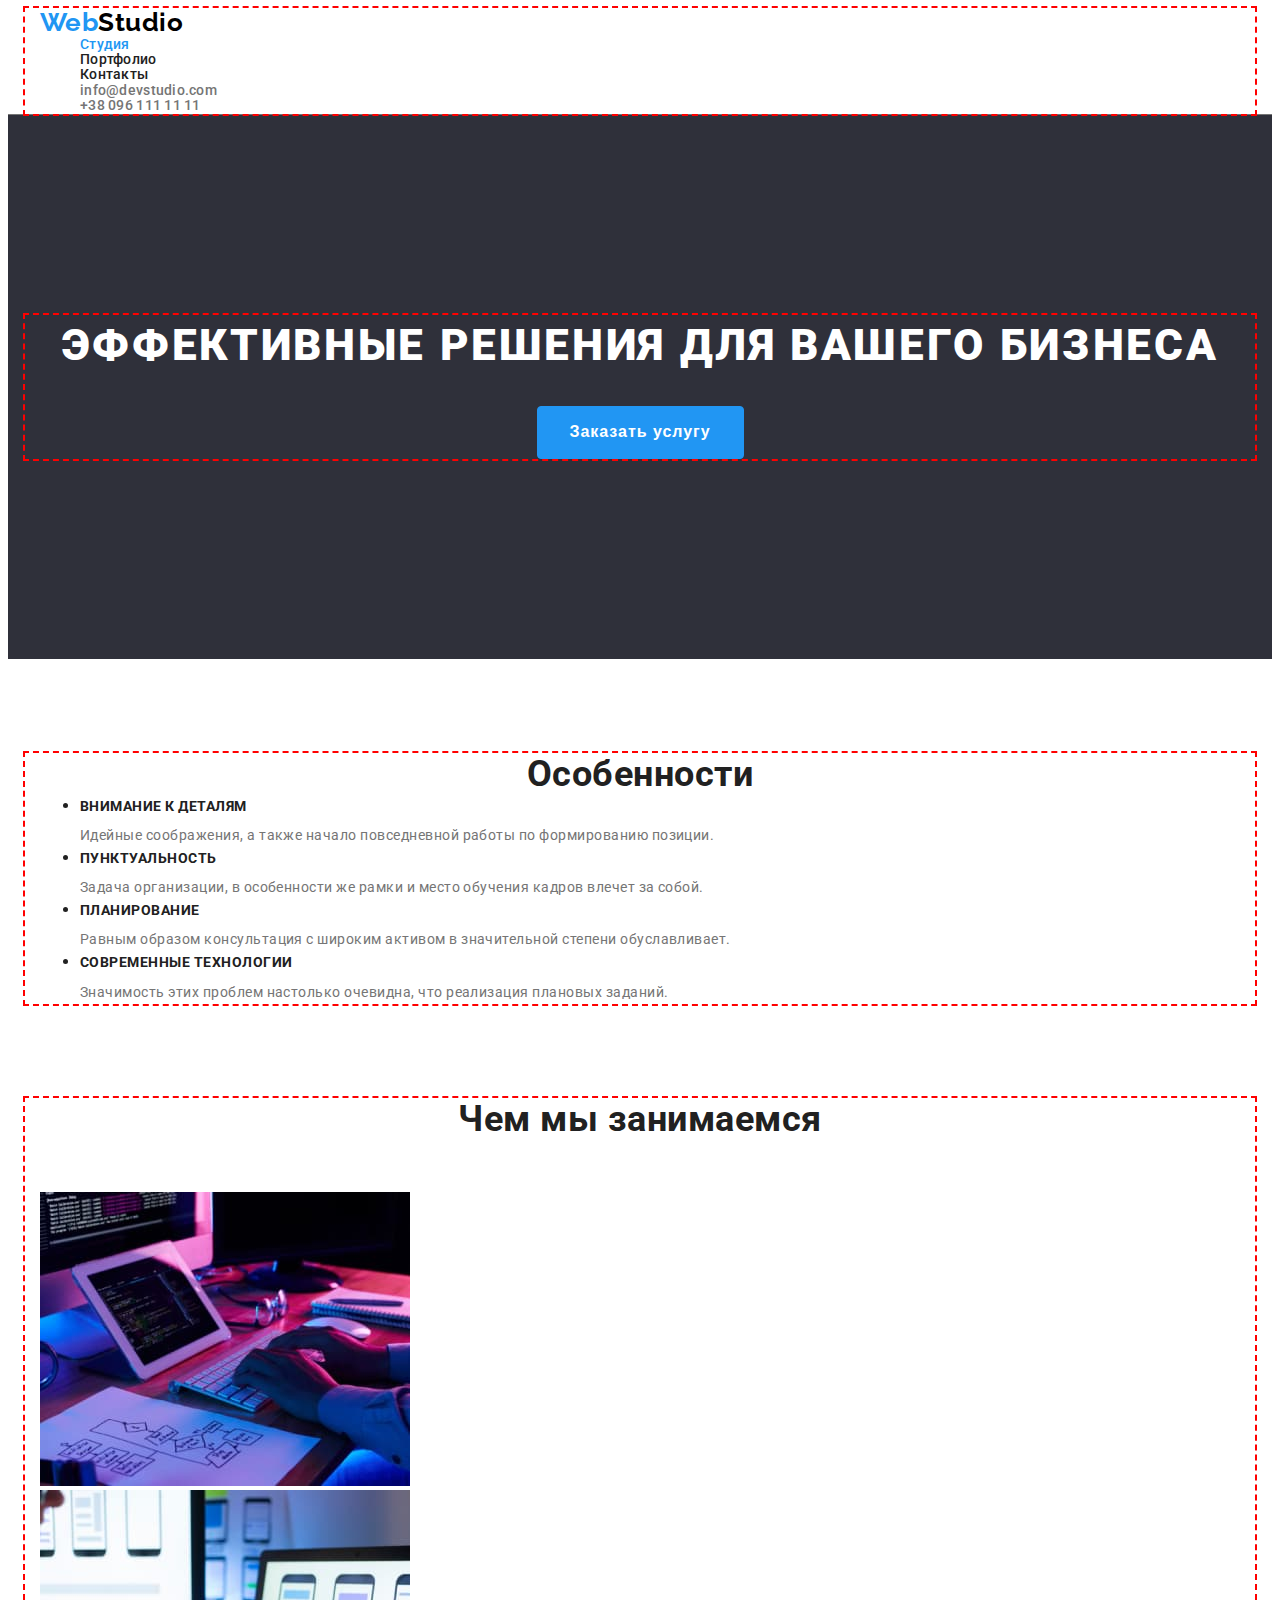
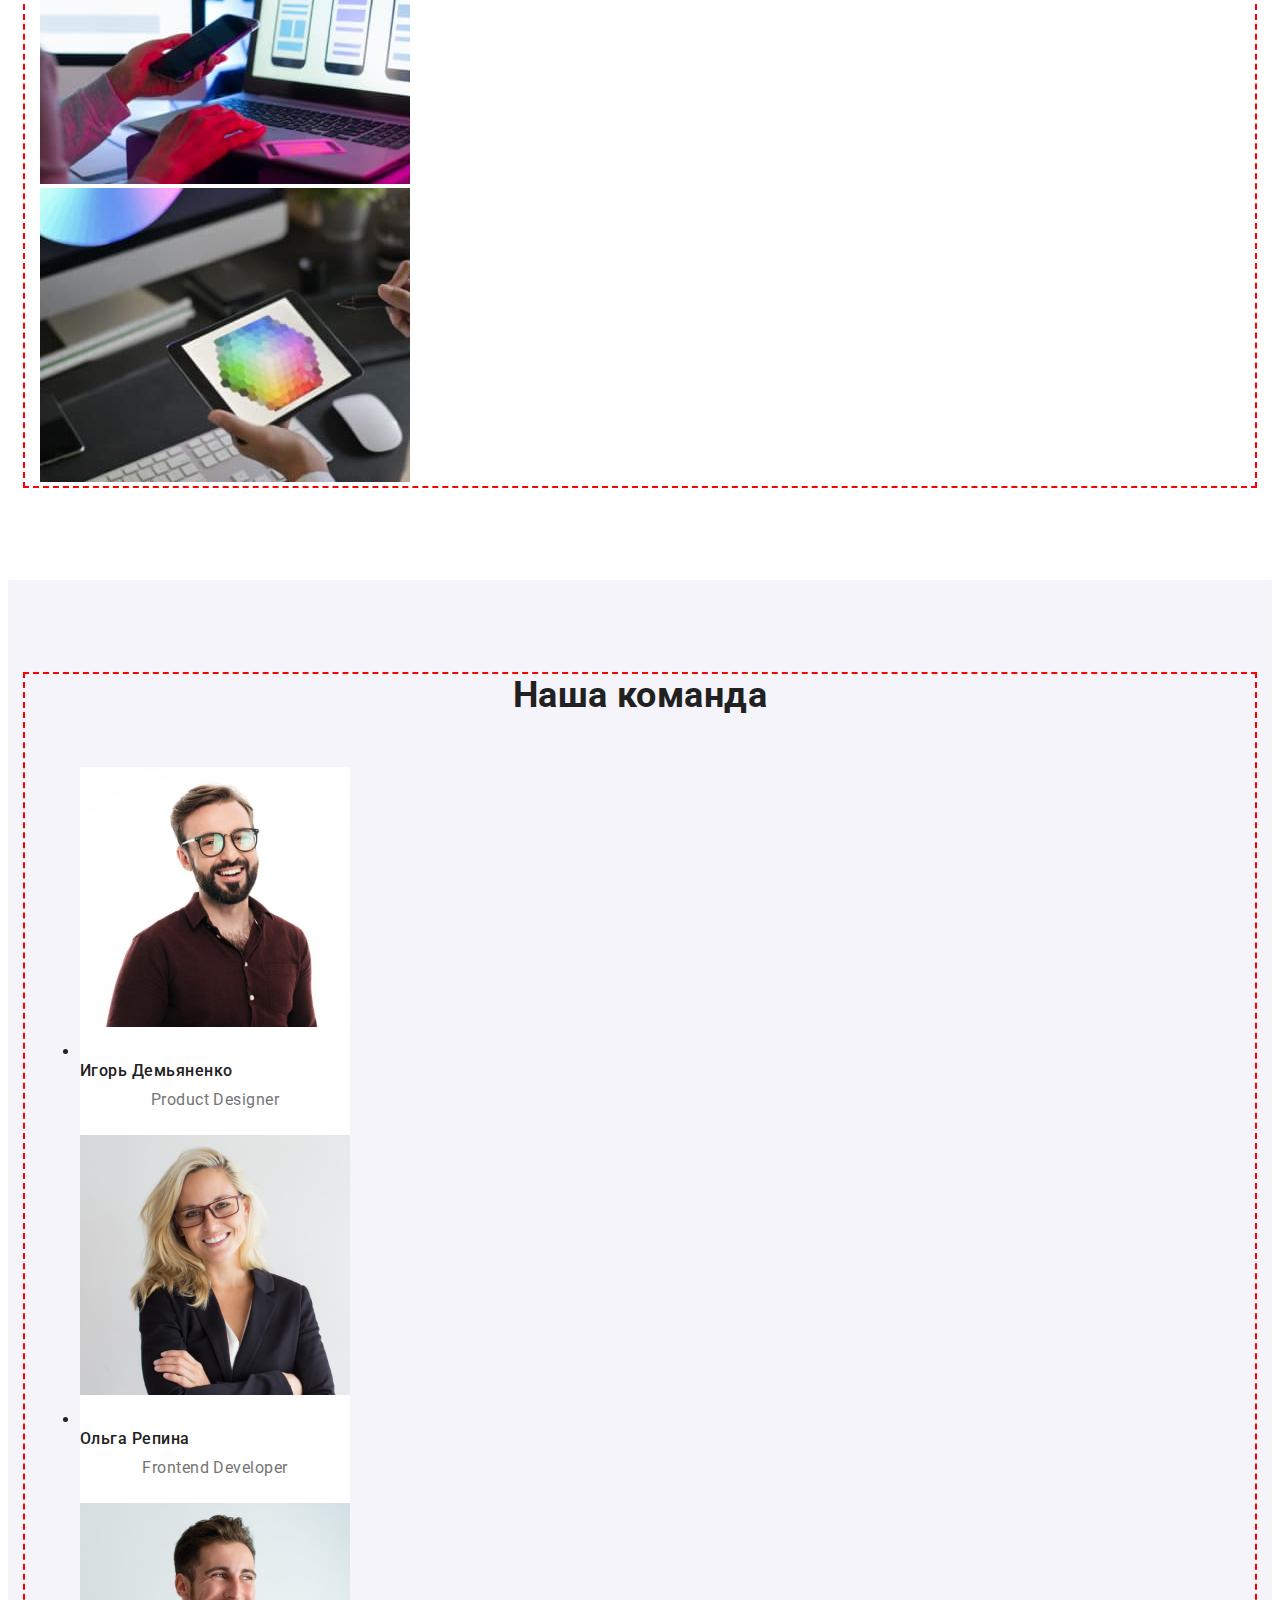
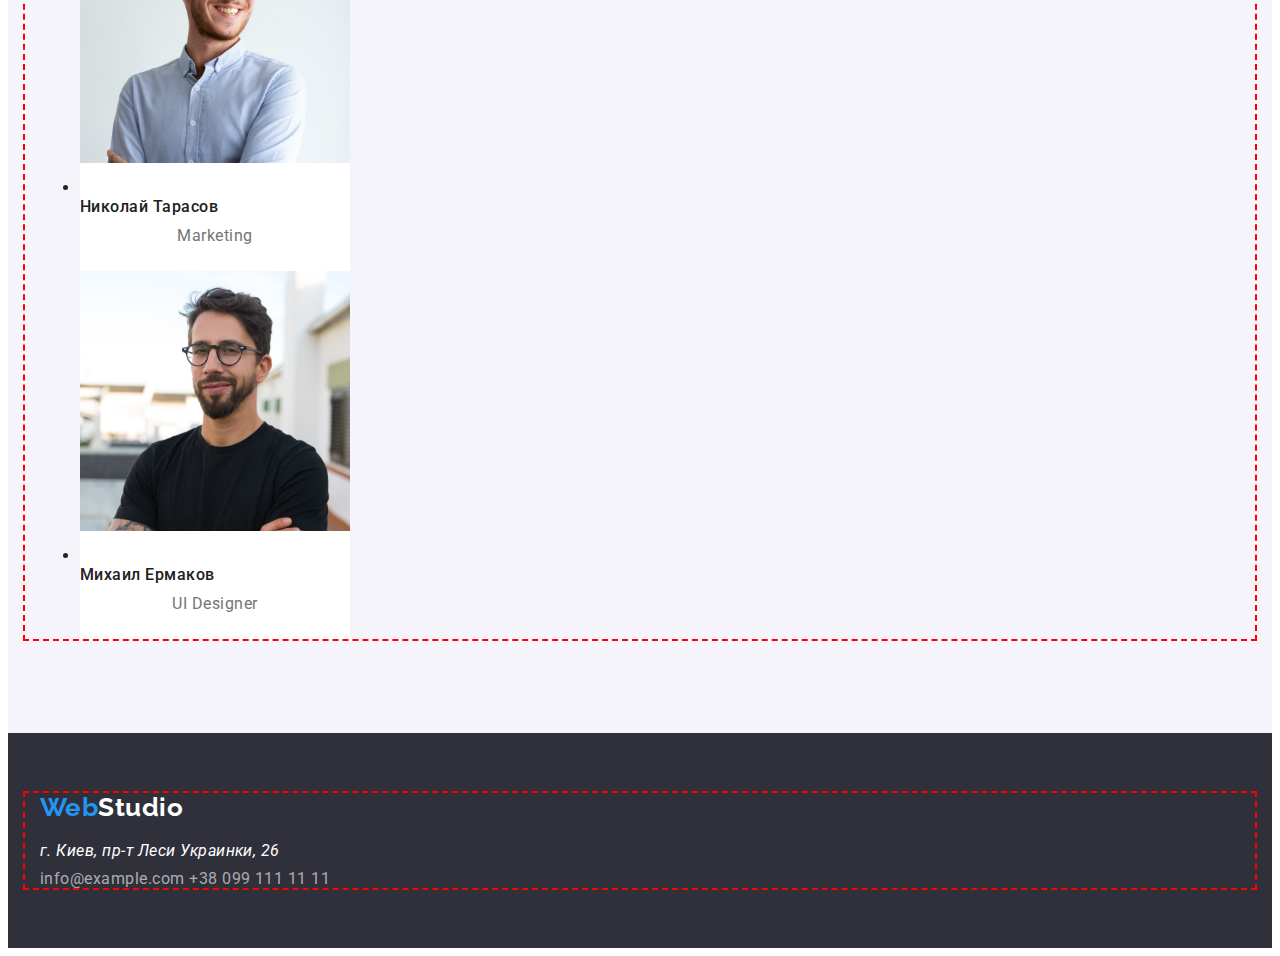
==== index.html @ 12de84b4 "исправляет ошибки в коде" ====
<!DOCTYPE html>
<html lang="ru">
<head>
    <meta charset="UTF-8">
    <meta http-equiv="X-UA-Compatible" content="IE=edge">
    <meta name="viewport" content="width=device-width, initial-scale=1.0">
    <title>Студия</title>
    <link rel="preconnect" href="https://fonts.googleapis.com">
    <link rel="preconnect" href="https://fonts.gstatic.com" crossorigin>
    <link href="https://fonts.googleapis.com/css2?family=Raleway:wght@700&family=Roboto:wght@400;500;700;900&display=swap"
        rel="stylesheet">
    <link rel="stylesheet" href="https://cdnjs.cloudflare.com/ajax/libs/modern-normalize/1.1.0/modern-normalize.min.css"
        integrity="sha512-wpPYUAdjBVSE4KJnH1VR1HeZfpl1ub8YT/NKx4PuQ5NmX2tKuGu6U/JRp5y+Y8XG2tV+wKQpNHVUX03MfMFn9Q=="
        crossorigin="anonymous" referrerpolicy="no-referrer" />
    <link rel="stylesheet" href="./css/style.css">
</head>
<body>
    <!--Шапка сайта с меню и контактами-->
    <header class="section-header">
        <div class="container">
            <!--Меню-->
            <nav class="">
                <a href="" class="logo">
                    <span class="accent-logo">Web</span>Studio
                </a>
            
                <ul class="menu">
                    <li><a href="./index.html" class="link carrent">Студия</a></li>
                    <li><a href="./portfolio.html" class="link">Портфолио</a></li>
                    <li><a href="" class="link last-child">Контакты</a></li>
                </ul>
            </nav>
            
            <!--Контакты-->
            <ul class="contacts">
                <li><a href="mailto:info@devstudio.com" class="contacts-company">info@devstudio.com</a></li>
                <li><a href="tel:+380961111111" class="contacts-company last-child">+38 096 111 11 11</a></li>
            </ul>
        </div>
    </header>

    <main>
        <!--Превью сайта с заголовком-->
        <section class="primery">
            <div class="container">
                <h1 class="primery-text">Эффективные решения <span>для вашего бизнеса</span></h1>
                <button type="button" class="order-service"><span class="primery-button">Заказать услугу</span></button>  
             </div>
        </section>    
        
        <!--Особенности-->
        <section class="feature">
            <!--заголовок будет спрятан в последующем-->
            <div class="container">
                <h2 class="text-delete">Особенности</h2>
                <!-- Особенности -->
                <ul class="feature-list">
                    <li>
                        <h3 class="feature-title">Внимание к деталям</h3>
                        <p class="feature-text">Идейные соображения, а также начало повседневной работы по формированию позиции.</p>
                    </li>
                    <li>
                        <h3 class="feature-title">Пунктуальность</h3>
                        <p class="feature-text">Задача организации, в особенности же рамки и место обучения кадров влечет за собой.</p>
                    </li>
                    <li>
                        <h3 class="feature-title">Планирование</h3>
                        <p class="feature-text">Равным образом консультация с широким активом в значительной степени обуславливает.</p>
                    </li>
                    <li>
                        <h3 class="feature-title">Современные технологии</h3>
                        <p class="feature-text">Значимость этих проблем настолько очевидна, что реализация плановых заданий.</p>
                    </li>
                </ul>
            </div>
        </section>
        
        <!--Предоставляемые услуги-->
        <section class="services">
           <div class="container">
                <h2 class="services-title">Чем мы занимаемся</h2>
                <div class="">
                    <img src="./images/process.jpg" alt="Процес создания" width="370">
                </div>
                <div class="">
                    <img src="./images/comparison.jpg" alt="Выбор дизайна" width="370">
                </div>
                <div class="">
                    <img src="./images/color.jpg" alt="Наполнение цветом" width="370">
                </div>
           </div>
        </section>
        
        <!-- Team -->
        <section class="team">
           <div class="container">
                <h2 class="team-title">Наша команда</h2>
                <div class="">
                    <ul class="team-list">
                        <li>
                            <div class="container-team">
                                <img src="./images/igor.jpg" alt="Игорь Демьяненко" width="270" class="photo-team">
                                <h3 class="team-name">Игорь Демьяненко</h3> <p lang="en" class="profesion">Product Designer</p>
                            </div>
                        </li>
                    
                        <li>
                            <div class="container-team">
                                <img src="./images/olga.jpg" alt="Ольга Репина" width="270" class="photo-team">
                                <h3 class="team-name">Ольга Репина</h3> <p lang="en" class="profesion">Frontend Developer</p>
                            </div>
                        </li>
                    
                        <li>
                            <div class="container-team">
                                <img src="./images/nykolay.jpg" alt="Николай Тарасов" width="270" class="photo-team">
                                <h3 class="team-name">Николай Тарасов</h3> <p lang="en" class="profesion">Marketing</p>
                            </div>
                        </li>
                    
                        <li>
                            <div class="container-team">
                                <img src="./images/myhayl.jpg" alt="Михаил Ермаков" width="270" class="photo-team">
                                <h3 class="team-name">Михаил Ермаков</h3> <p lang="en" class="profesion">UI Designer</p>
                            </div>
                        </li>
                    </ul>
                </div>
           </div>
        </section>
    </main>
    <!-- Подвал сайта -->
    <footer class="section-footer">
        <div class="container">
            <a href="" class="logo color-footer">
                <span class="accent-logo">Web</span>Studio
            </a>
            <address class="">
                <p class="locatyon">г. Киев, пр-т Леси Украинки, 26</p>
                <a href="mailto:info@example.com" class="contact-in-footer mail">info@example.com</a>
                <a href="tel:+380991111111" class="contact-in-footer">+38 099 111 11 11</a>
            </address>
        </div>
    </footer>
</body>
        
</html>
---- css/style.css ----
/* Цвет основного текста #212121
цвет вторичного текста #757575
белый цвет #FFFFFF
цвет лого #000000
Акцент  #2196F3
 цвет контактов rgba(255, 255, 255, 0.6)
 фон цвета фильтра #F5F4FA*/

 :root {
    --primary-text-color: #212121;
    --secondary-text-color: #757575;
    --color-white-text: #FFFFFF;
    --logo-color: #000000;
    --accent-color: #2196F3;
    --font-color-filter: #F5F4FA;
    --contact-in-footer: rgba(255, 255, 255, 0.6);
}


/* Главная старинца "Студия" */
/* Тело сайта */
body {
    background-color: var(--color-white-text);
    color: var(--primary-text-color);
    
    font-family: 'Roboto', sans-serif;
    letter-spacing: 0.03em;
}
h2 {
    font-weight: 700;
    font-size: 36px;
    line-height: 1.2;
    text-align: center;
}

h1, 
h2, 
h3, 
h4, 
h5, 
h6, 
ul, 
li,
p {
    margin-top: 0;
    margin-bottom: 0;
}

.container {
    width: 1200px;
    padding-right: 15px;
    padding-left: 15px;
    outline: 2px dashed red;
    margin: 0px auto;
}

/* Шапка сайта */
/* Логотип */
.section-header {
    border-bottom: 1px solid #757575;
}

.logo {
    color: var(--logo-color);
    
    font-family: 'Raleway', sans-serif;
    font-weight: 700;
    font-size: 26px;
    line-height: 1.1;
    text-decoration: none;
}

.logo.color-f {
    color: var(--color-white-text);
}

.logo span {
    color: var(--accent-color);    
}
/* Меню */
.menu,
.contacts {
    font-weight: 500;
    font-size: 14px;
    line-height: 1.1;
    letter-spacing: 0.02em;
    list-style-type: none;
}

.menu .link {
    color: var(--primary-text-color);
    text-decoration: none;
    margin-right: 50px;
}

.menu .link:hover,
.menu .link:focus {
    color: var(--accent-color);
} 

.menu .link.carrent {
    color: var(--accent-color);
}
/* Контакты */
.contacts a {
    color: var(--secondary-text-color);    
}

.contacts-company {
    text-decoration: none;
    margin-right: 50px;
}

.contacts .contacts-company:hover,
.contacts .contacts-company:focus,
.contact-in-footer:hover,
.contact-in-footer:focus {
    color: var(--accent-color);
}

.link.last-child,
.contacts-company.last-child {
margin-right: 0;
}

/* Тело главной страницы */
/* Превью с заголовком */
.primery {
    background-color: #2F303A;
    margin-bottom: 94px;
    padding: 200px 0;
}

.primery .primery-text {
    color: var(--color-white-text);


    font-weight: 900;
    font-size: 44px;
    line-height: 1.4;
    text-align: center;
    letter-spacing: 0.06em;
    text-transform: uppercase;
    text-align: center;  
    margin-bottom: 30px;
}

.primery .order-service {
    color: var(--color-white-text);
    background-color: var(--accent-color);    
    
    font-weight: 700;
    font-size: 16px;
    line-height: 1.9;
    display: flex;
    align-items: center;
    text-align: center;
    letter-spacing: 0.06em;
    
    cursor: pointer;

    margin-left: auto;
    margin-right: auto;
    padding: 10px 32px;
    border: 1px solid #2196F3;
    border-radius: 4px;
}

/* Особенности */
.feature {
    margin-bottom: 94px;
}

.feature-title {
    font-weight: 700;
    font-size: 14px;
    line-height: 1.1;
    text-transform: uppercase;
    
    margin-bottom: 10px;
}

.feature-list .feature-text {
    color: var(--secondary-text-color); 
    
    font-weight: 400;
    font-size: 14px;
    line-height: 1.7;    
}

/* Предоставляемые услуги */
.services {
    margin-bottom: 94px;
}

.services-title {
    margin-bottom: 50px;
}

/* Наша команда */
.team {
    background-color: #F5F4FA;
    padding: 94px 0px;
}

.team-title {
    margin-bottom: 50px;
}

.container-team {
    width: 270px;
    height: 368px;
    background-color: var(--color-white-text);
}

.photo-team{
    margin-bottom: 30px;     
 }

.container-team .team-name {
    display: inline-block;
    font-weight: 500;
    font-size: 16px;
    line-height: 1.2;
    margin-bottom: 10px;
}

.team-list .profesion {
    color: var(--secondary-text-color);
    
    font-weight: 400;
    font-size: 16px;
    line-height: 1.2;
    text-align: center;
    margin-bottom: 30px;
}

/* Футер */
/* Фон временный, что было видно текст */
.section-footer {
    background-color: #2F303A;
    padding: 60px 0px;
}

.color-footer {
    display: inline-block;
 color: var(--color-white-text);
 margin-bottom: 20px;
}

.locatyon {
    color: var(--color-white-text);
    margin-bottom: 9px;
}
/* Контакты в подвале */
.contact-in-footer {
    color: var(--contact-in-footer);
    text-decoration: none; 
    font-style: normal;   
}

.contact-in-footer.mail {
    margin-bottom: 9px;
}


/* Стилизация Портфолио */
/* Тело сайта */
/* Фильтр */
.filter {
    font-weight: 500;
    font-size: 16px;
    line-height: 1.6;
    text-align: center;

    cursor: pointer;

    margin-bottom: 34px;
}

.filter-menu:hover,
.felter-menu:focus {
    color: var(--color-white-text);
    background-color: var(--accent-color);
}

.filter-menu {
    background-color: var(--font-color-filter);

    border: 1px solid var(--font-color-filter);
    border-radius: 4px;
    padding: 6px 22px;
}

.filter-button {
    display: block;
    color: var(--primary-text-color);

    display: inline-block;
    margin-left: 0;
    margin-right: 8px;
}

.filter-button.last-child {
    margin-right: 0;
}

/* Список проэктов */
.project-container {
    height: 404px;
    width: 370px;

    margin-right: 30px;
    margin-bottom: 30px;
    border: 1px solid #EEEEEE;
}

.img-portfolio {
    margin-bottom: 20px;
}

.project-list .name-project {
    /* display: inline-block; */
    color: var(--primary-text-color);
    
    font-weight: 700;
    font-size: 18px;
    line-height: 2;
    letter-spacing: 0.06em;

    /* height: 36px; */
    margin: 0 24px 4px 24px;
}

.project-list .product {
    /* display: inline-block; */
    color: var(--secondary-text-color);

    font-weight: 400;
    font-size: 16px;
    line-height: 1.9px;

    /* height: 30px; */
    margin: 0 24px;
}
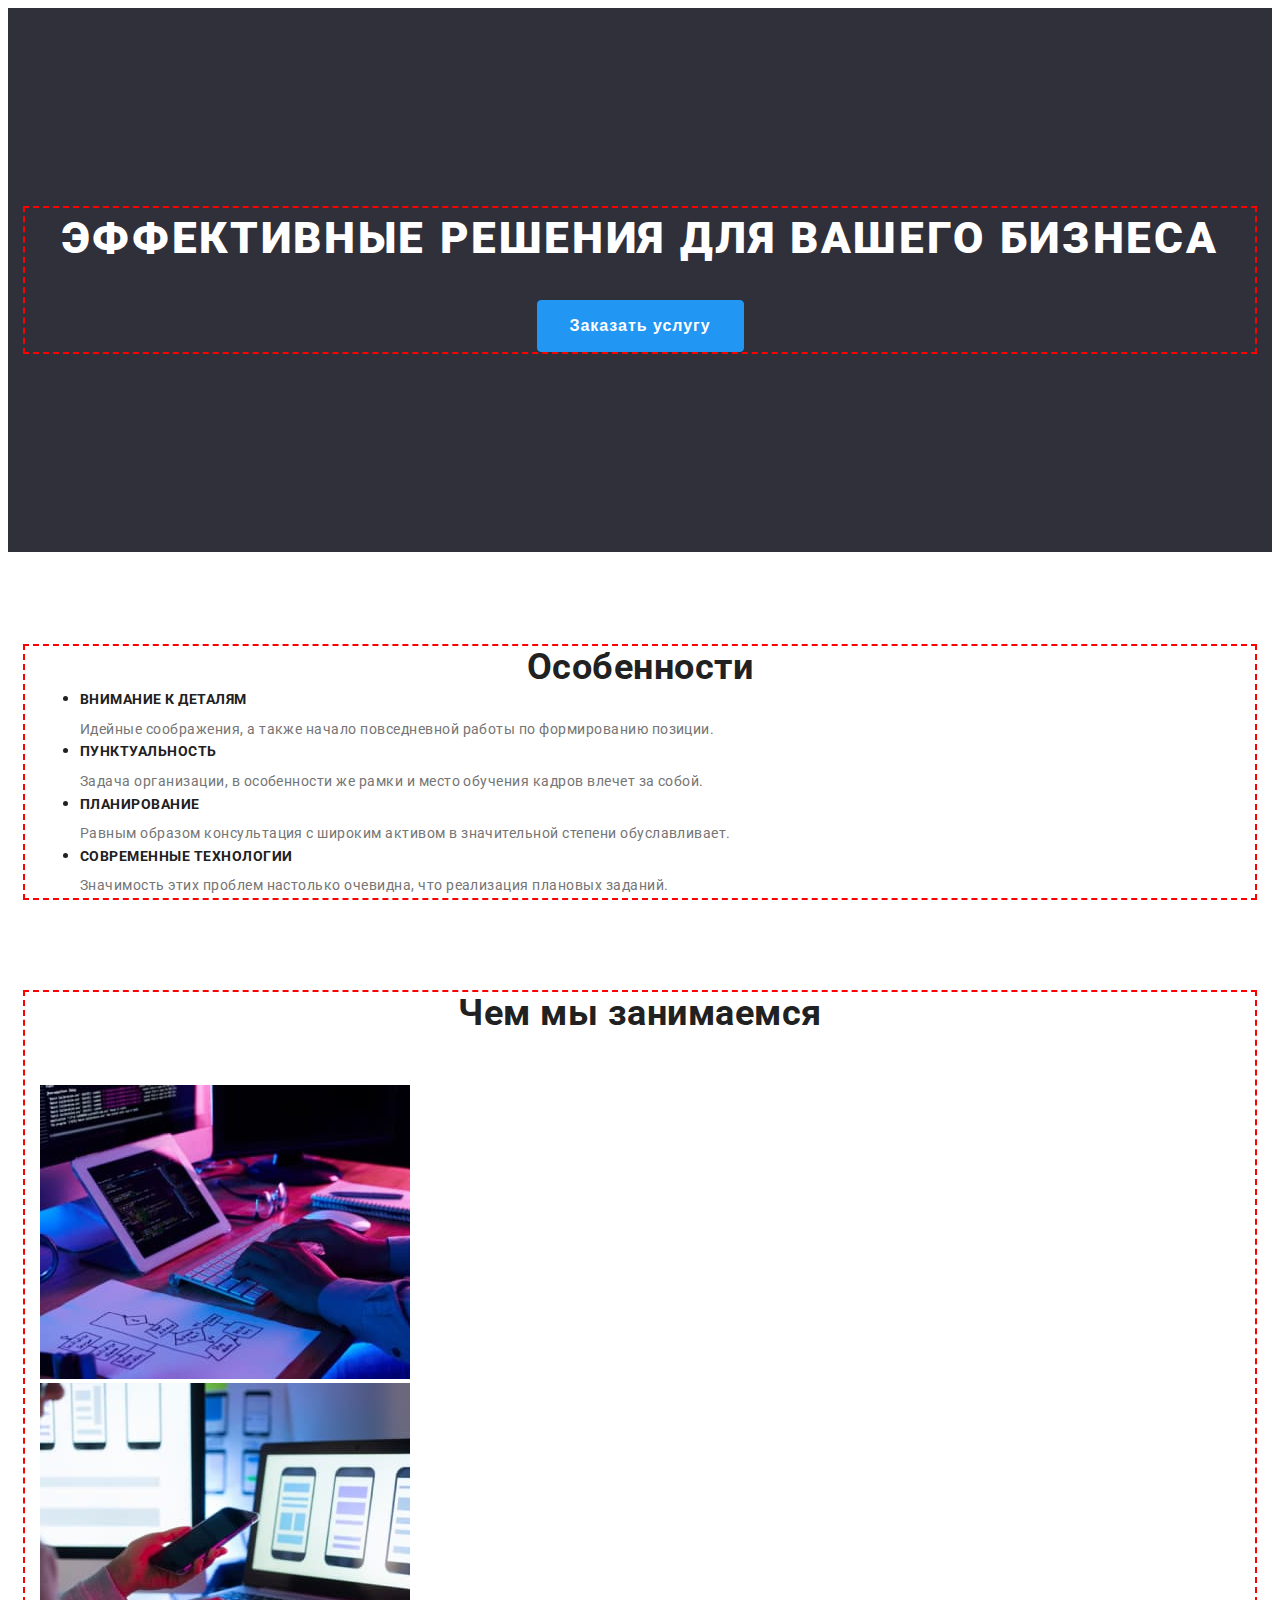
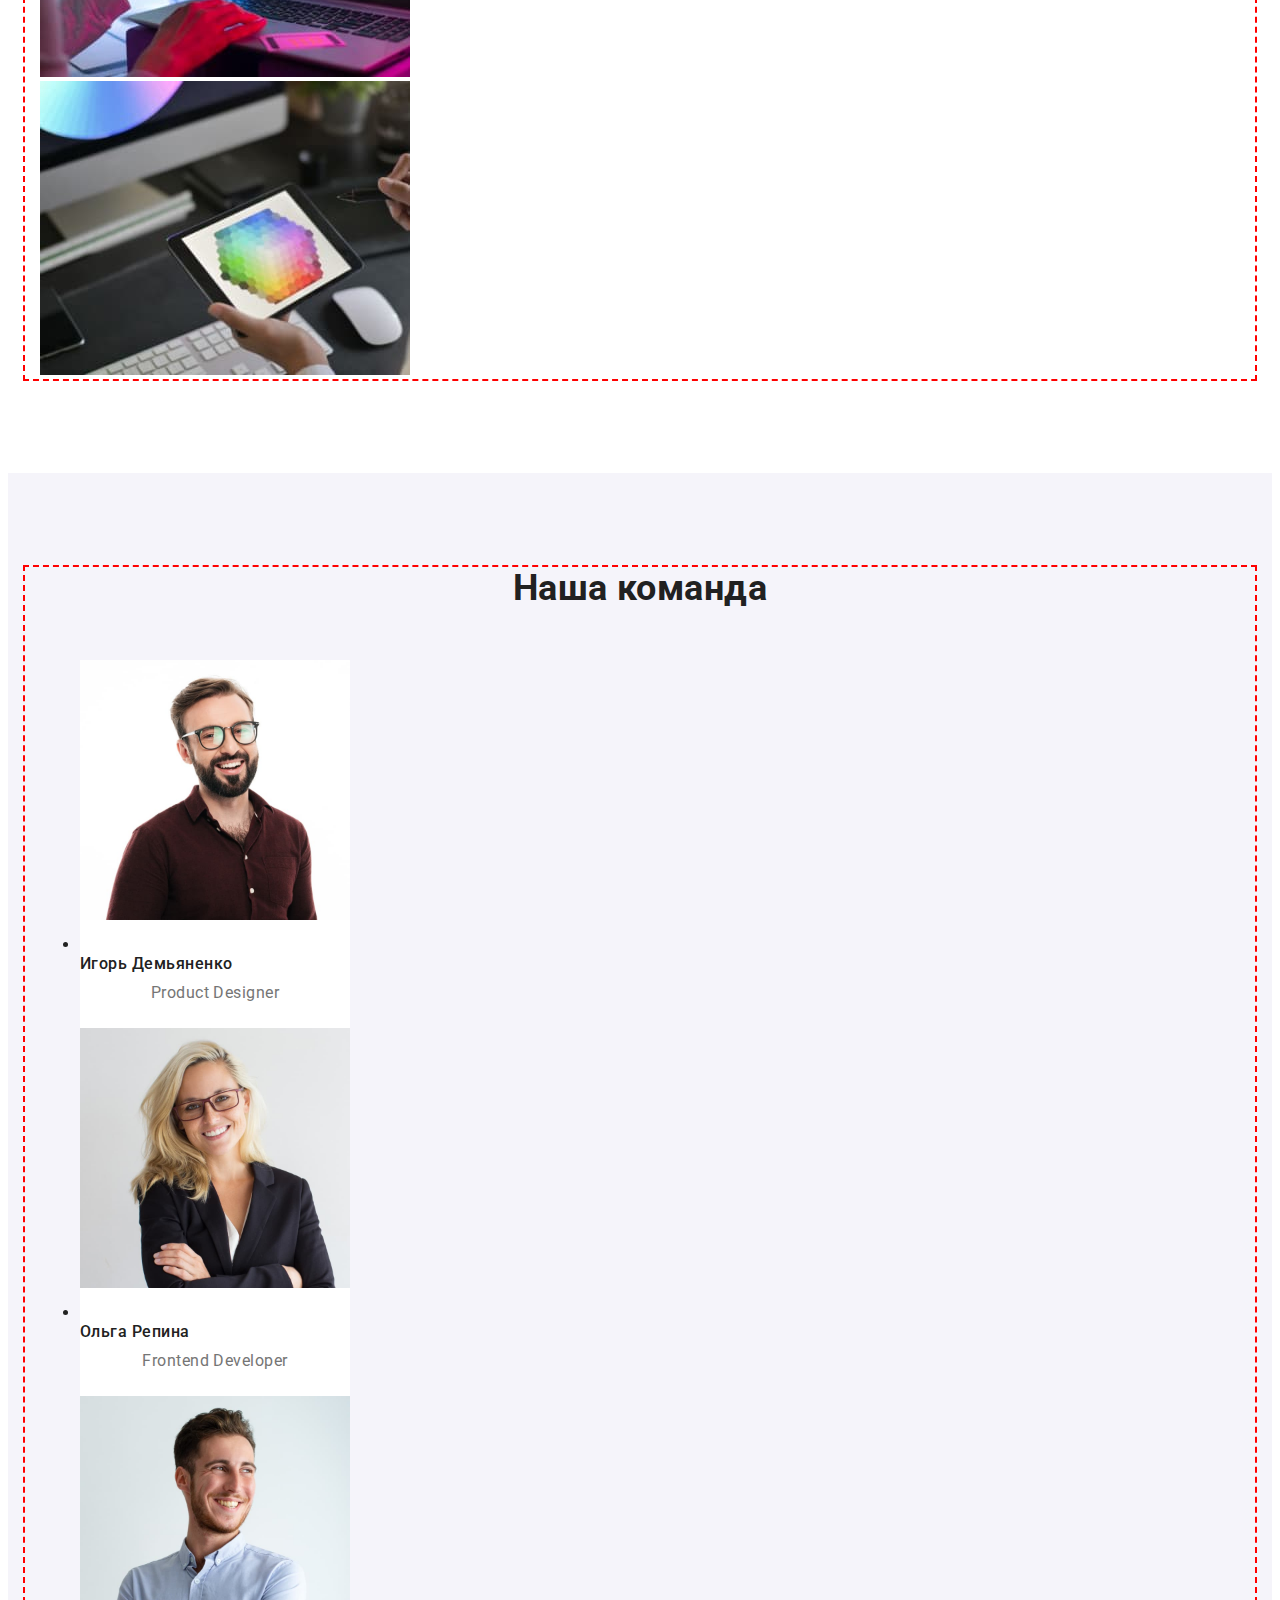
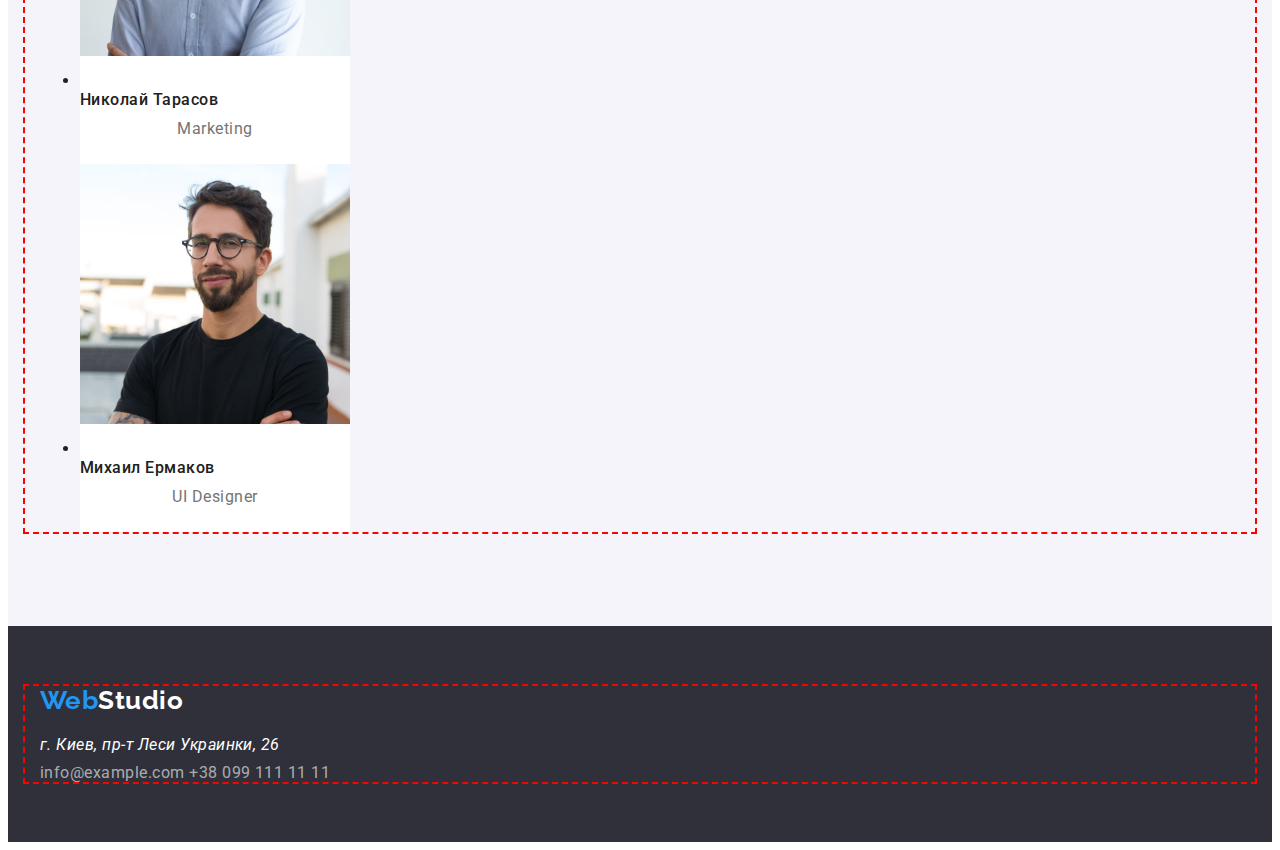
==== commit 11d59a88: "исправляет ошибки в разметке" ====
--- a/index.html
+++ b/index.html
@@ -16,29 +16,6 @@
 </head>
 <body>
     <!--Шапка сайта с меню и контактами-->
-    <header class="section-header">
-        <div class="container">
-            <!--Меню-->
-            <nav class="">
-                <a href="" class="logo">
-                    <span class="accent-logo">Web</span>Studio
-                </a>
-            
-                <ul class="menu">
-                    <li><a href="./index.html" class="link carrent">Студия</a></li>
-                    <li><a href="./portfolio.html" class="link">Портфолио</a></li>
-                    <li><a href="" class="link last-child">Контакты</a></li>
-                </ul>
-            </nav>
-            
-            <!--Контакты-->
-            <ul class="contacts">
-                <li><a href="mailto:info@devstudio.com" class="contacts-company">info@devstudio.com</a></li>
-                <li><a href="tel:+380961111111" class="contacts-company last-child">+38 096 111 11 11</a></li>
-            </ul>
-        </div>
-    </header>
-
     <main>
         <!--Превью сайта с заголовком-->
         <section class="primery">
--- a/css/style.css
+++ b/css/style.css
@@ -48,10 +48,10 @@
 
 .container {
     width: 1200px;
+    margin: 0px auto;
     padding-right: 15px;
     padding-left: 15px;
     outline: 2px dashed red;
-    margin: 0px auto;
 }
 
 /* Шапка сайта */
@@ -80,17 +80,27 @@
 /* Меню */
 .menu,
 .contacts {
+    list-style-type: none;
+
     font-weight: 500;
     font-size: 14px;
     line-height: 1.1;
     letter-spacing: 0.02em;
-    list-style-type: none;
+}
+
+
+.menu .item:not(:last-child),
+.contacts .item:not(:last-child) {
+    margin-right: 50px;
 }
 
 .menu .link {
+    display: block;
+    padding-top: 21px;
+    padding-bottom: 21px;
+
     color: var(--primary-text-color);
     text-decoration: none;
-    margin-right: 50px;
 }
 
 .menu .link:hover,
@@ -107,8 +117,9 @@
 }
 
 .contacts-company {
+    margin-right: 50px;
+    
     text-decoration: none;
-    margin-right: 50px;
 }
 
 .contacts .contacts-company:hover,
@@ -118,22 +129,19 @@
     color: var(--accent-color);
 }
 
-.link.last-child,
-.contacts-company.last-child {
-margin-right: 0;
-}
-
 /* Тело главной страницы */
 /* Превью с заголовком */
 .primery {
-    background-color: #2F303A;
     margin-bottom: 94px;
     padding: 200px 0;
+
+    background-color: #2F303A;
 }
 
 .primery .primery-text {
-    color: var(--color-white-text);
-
+    margin-bottom: 30px;
+
+    color: var(--color-white-text);
 
     font-weight: 900;
     font-size: 44px;
@@ -142,28 +150,27 @@
     letter-spacing: 0.06em;
     text-transform: uppercase;
     text-align: center;  
-    margin-bottom: 30px;
 }
 
 .primery .order-service {
-    color: var(--color-white-text);
-    background-color: var(--accent-color);    
-    
-    font-weight: 700;
-    font-size: 16px;
-    line-height: 1.9;
-    display: flex;
-    align-items: center;
-    text-align: center;
-    letter-spacing: 0.06em;
-    
-    cursor: pointer;
-
     margin-left: auto;
     margin-right: auto;
     padding: 10px 32px;
     border: 1px solid #2196F3;
     border-radius: 4px;
+
+    color: var(--color-white-text);
+    background-color: var(--accent-color);    
+    
+    font-weight: 700;
+    font-size: 16px;
+    line-height: 1.9;
+    display: flex;
+    align-items: center;
+    text-align: center;
+    letter-spacing: 0.06em;
+    
+    cursor: pointer;
 }
 
 /* Особенности */
@@ -172,12 +179,12 @@
 }
 
 .feature-title {
+    margin-bottom: 10px;
+
     font-weight: 700;
     font-size: 14px;
     line-height: 1.1;
     text-transform: uppercase;
-    
-    margin-bottom: 10px;
 }
 
 .feature-list .feature-text {
@@ -199,8 +206,9 @@
 
 /* Наша команда */
 .team {
+    padding: 94px 0px;
+
     background-color: #F5F4FA;
-    padding: 94px 0px;
 }
 
 .team-title {
@@ -210,6 +218,7 @@
 .container-team {
     width: 270px;
     height: 368px;
+
     background-color: var(--color-white-text);
 }
 
@@ -219,38 +228,42 @@
 
 .container-team .team-name {
     display: inline-block;
+    margin-bottom: 10px;
+
     font-weight: 500;
     font-size: 16px;
     line-height: 1.2;
-    margin-bottom: 10px;
 }
 
 .team-list .profesion {
+    margin-bottom: 30px;
+
     color: var(--secondary-text-color);
     
     font-weight: 400;
     font-size: 16px;
     line-height: 1.2;
     text-align: center;
-    margin-bottom: 30px;
 }
 
 /* Футер */
 /* Фон временный, что было видно текст */
 .section-footer {
+    padding: 60px 0px;
+
     background-color: #2F303A;
-    padding: 60px 0px;
 }
 
 .color-footer {
     display: inline-block;
- color: var(--color-white-text);
- margin-bottom: 20px;
+    margin-bottom: 20px;
+
+    color: var(--color-white-text);
 }
 
 .locatyon {
-    color: var(--color-white-text);
     margin-bottom: 9px;
+    color: var(--color-white-text);
 }
 /* Контакты в подвале */
 .contact-in-footer {
@@ -268,14 +281,14 @@
 /* Тело сайта */
 /* Фильтр */
 .filter {
+    margin-bottom: 34px;
+
     font-weight: 500;
     font-size: 16px;
     line-height: 1.6;
     text-align: center;
 
     cursor: pointer;
-
-    margin-bottom: 34px;
 }
 
 .filter-menu:hover,
@@ -285,20 +298,20 @@
 }
 
 .filter-menu {
+    padding: 6px 22px;
+
     background-color: var(--font-color-filter);
 
     border: 1px solid var(--font-color-filter);
     border-radius: 4px;
-    padding: 6px 22px;
 }
 
 .filter-button {
     display: block;
-    color: var(--primary-text-color);
-
-    display: inline-block;
     margin-left: 0;
     margin-right: 8px;
+
+    color: var(--primary-text-color);
 }
 
 .filter-button.last-child {
@@ -307,11 +320,11 @@
 
 /* Список проэктов */
 .project-container {
+    margin-right: 30px;
+    margin-bottom: 30px;
     height: 404px;
     width: 370px;
 
-    margin-right: 30px;
-    margin-bottom: 30px;
     border: 1px solid #EEEEEE;
 }
 
@@ -321,25 +334,25 @@
 
 .project-list .name-project {
     /* display: inline-block; */
+    /* height: 36px; */
+    margin: 0 24px 4px 24px;
+
     color: var(--primary-text-color);
     
     font-weight: 700;
     font-size: 18px;
     line-height: 2;
     letter-spacing: 0.06em;
-
-    /* height: 36px; */
-    margin: 0 24px 4px 24px;
 }
 
 .project-list .product {
     /* display: inline-block; */
-    color: var(--secondary-text-color);
-
-    font-weight: 400;
-    font-size: 16px;
-    line-height: 1.9px;
-
     /* height: 30px; */
     margin: 0 24px;
-}
+
+    color: var(--secondary-text-color);
+
+    font-weight: 400;
+    font-size: 16px;
+    line-height: 1.9px;
+}
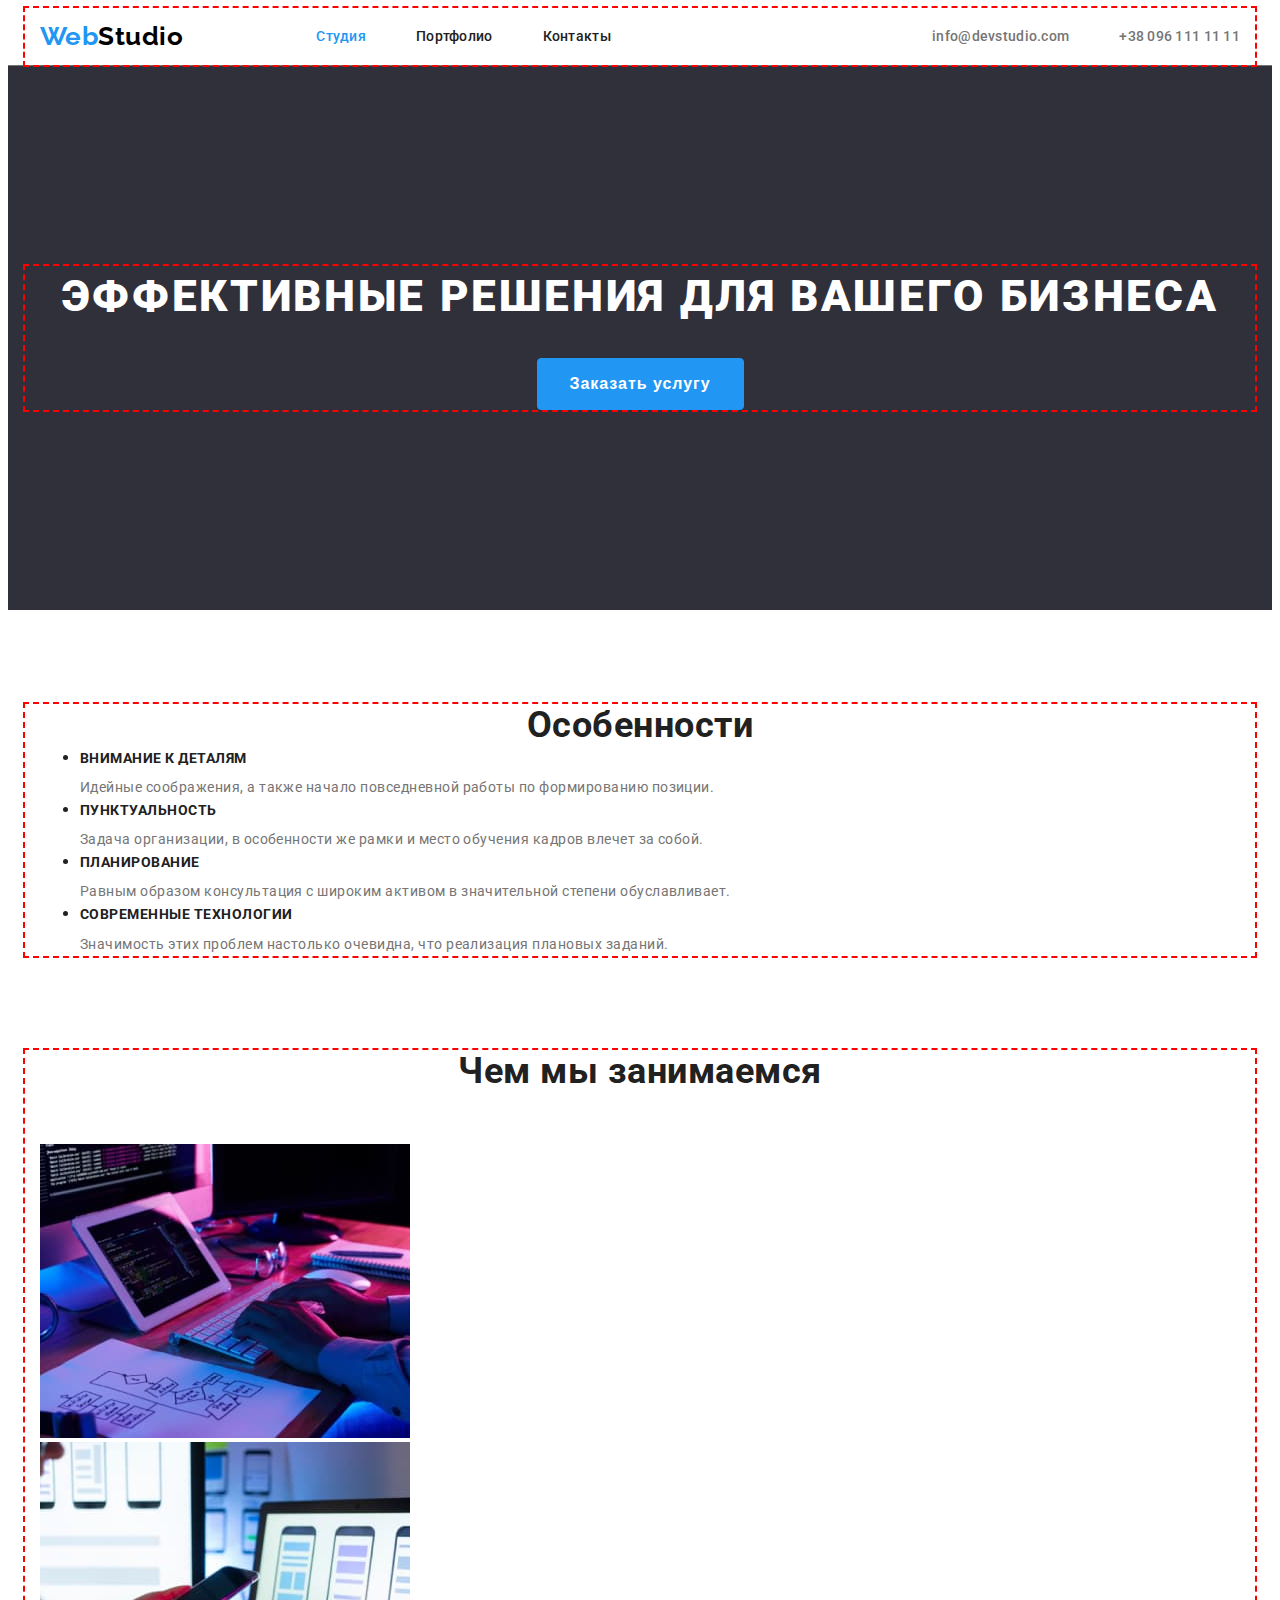
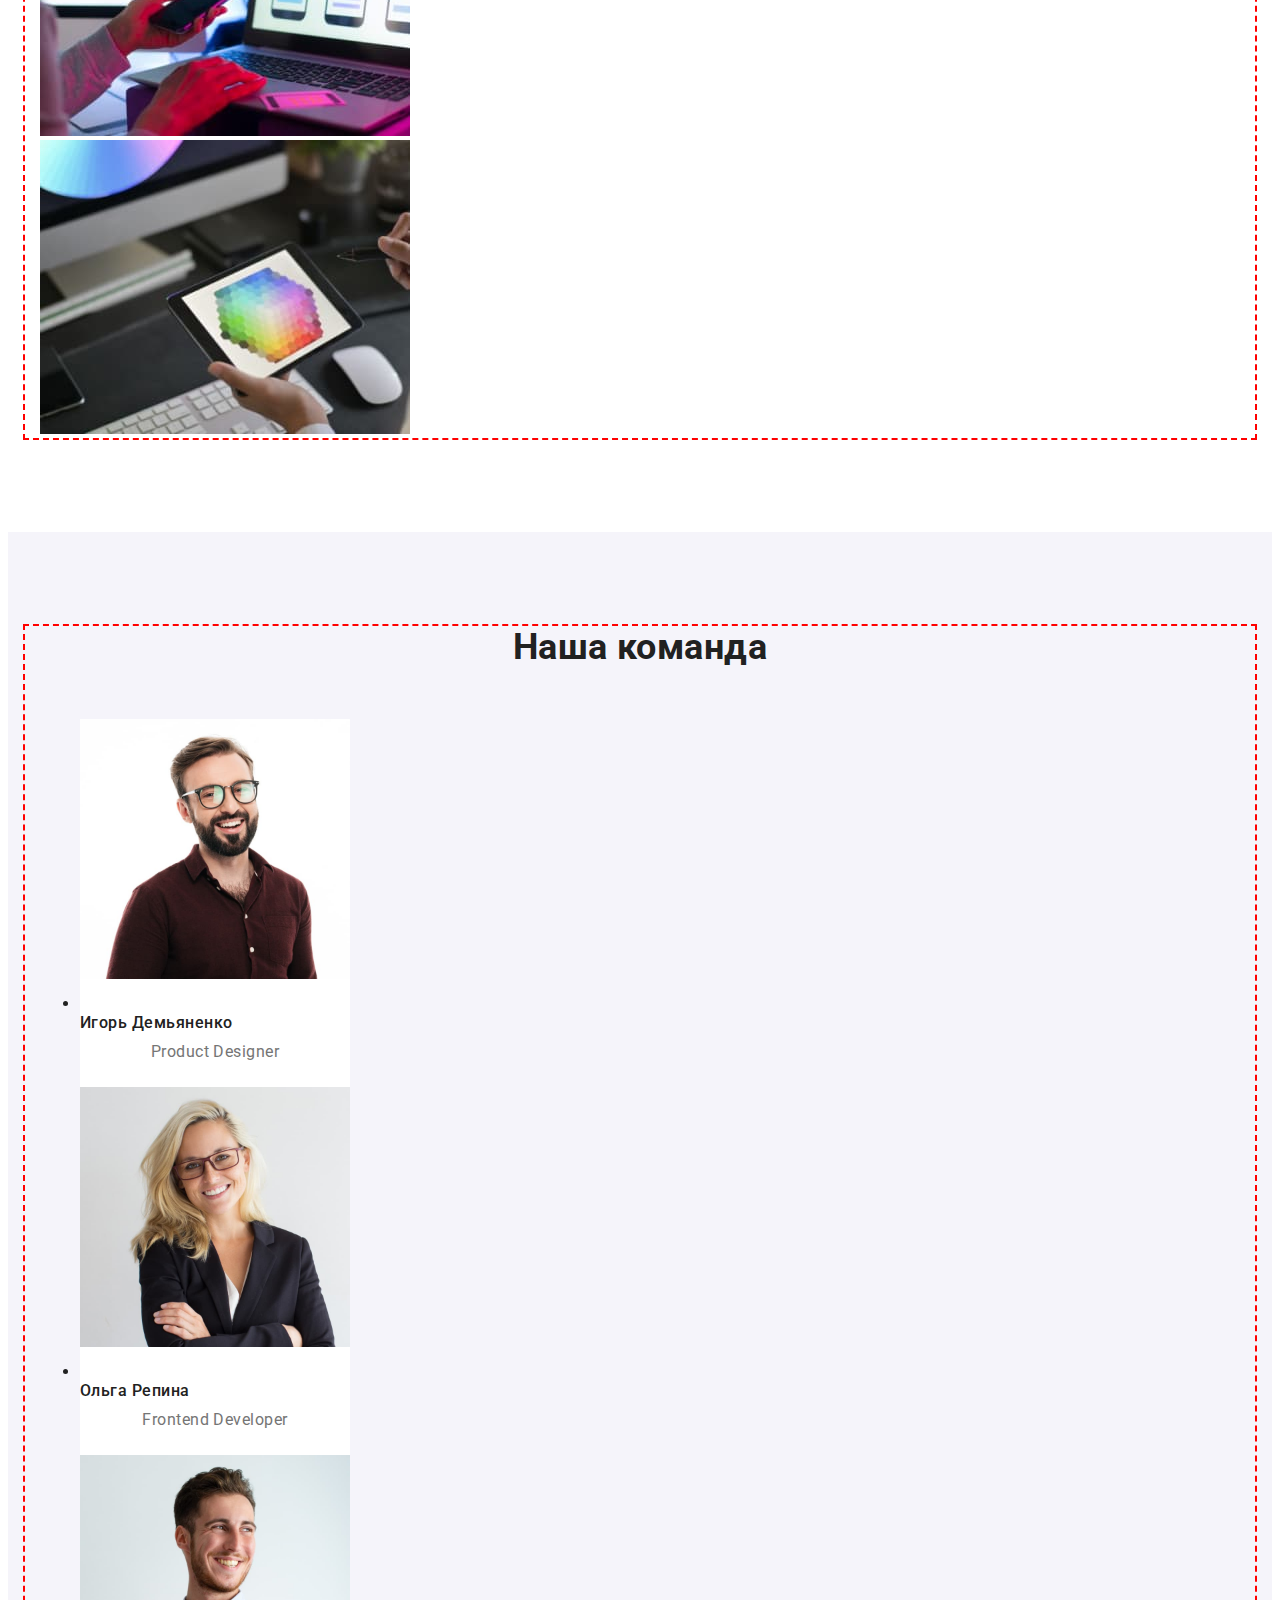
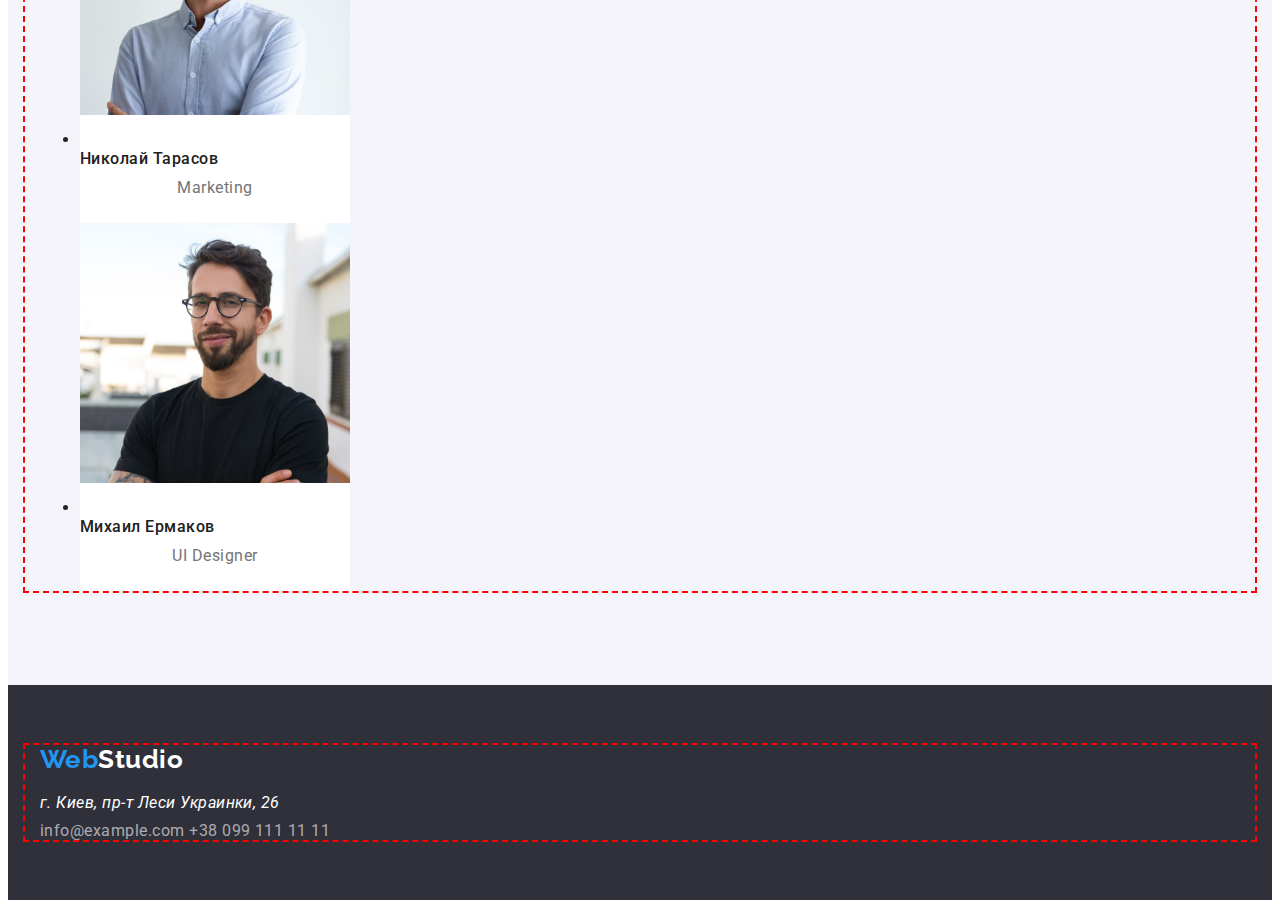
==== commit ea828be7: "Добавялет флексбоксі в хедер" ====
--- a/index.html
+++ b/index.html
@@ -16,6 +16,29 @@
 </head>
 <body>
     <!--Шапка сайта с меню и контактами-->
+    <header class="section-header">
+        <div class="container container-header">
+            <!--Меню-->
+            <nav class="nav">
+                <a href="" class="logo">
+                    <span class="accent-logo">Web</span>Studio
+                </a>
+    
+                <ul class="menu">
+                    <li class="item"><a href="./index.html" class="link carrent">Студия</a></li>
+                    <li class="item"><a href="./portfolio.html" class="link">Портфолио</a></li>
+                    <li class="item"><a href="" class="link">Контакты</a></li>
+                </ul>
+            </nav>
+    
+            <!--Контакты-->
+            <ul class="contacts">
+                <li class="item"><a href="mailto:info@devstudio.com" class="contacts-company">info@devstudio.com</a></li>
+                <li class="item"><a href="tel:+380961111111" class="contacts-company">+38 096 111 11 11</a></li>
+            </ul>
+        </div>
+    </header>
+    <!-- Тело сайта -->
     <main>
         <!--Превью сайта с заголовком-->
         <section class="primery">
--- a/css/style.css
+++ b/css/style.css
@@ -60,7 +60,20 @@
     border-bottom: 1px solid #757575;
 }
 
+.container-header {
+    display: flex;
+    align-items: center;
+    justify-content: space-between;
+}
+
+.container .nav {
+    display: flex;
+    align-items: center;
+}
+
 .logo {
+    margin-right: 93px;
+
     color: var(--logo-color);
     
     font-family: 'Raleway', sans-serif;
@@ -74,20 +87,21 @@
     color: var(--color-white-text);
 }
 
-.logo span {
+.logo .accent-logo {
     color: var(--accent-color);    
 }
 /* Меню */
-.menu,
-.contacts {
-    list-style-type: none;
+.container .menu,
+.container .contacts {
+    display: flex;
 
     font-weight: 500;
     font-size: 14px;
     line-height: 1.1;
     letter-spacing: 0.02em;
-}
-
+
+    list-style-type: none;
+}
 
 .menu .item:not(:last-child),
 .contacts .item:not(:last-child) {
@@ -112,13 +126,11 @@
     color: var(--accent-color);
 }
 /* Контакты */
-.contacts a {
+.contacts .contacts-company {
     color: var(--secondary-text-color);    
 }
 
-.contacts-company {
-    margin-right: 50px;
-    
+.contacts-company {  
     text-decoration: none;
 }
 
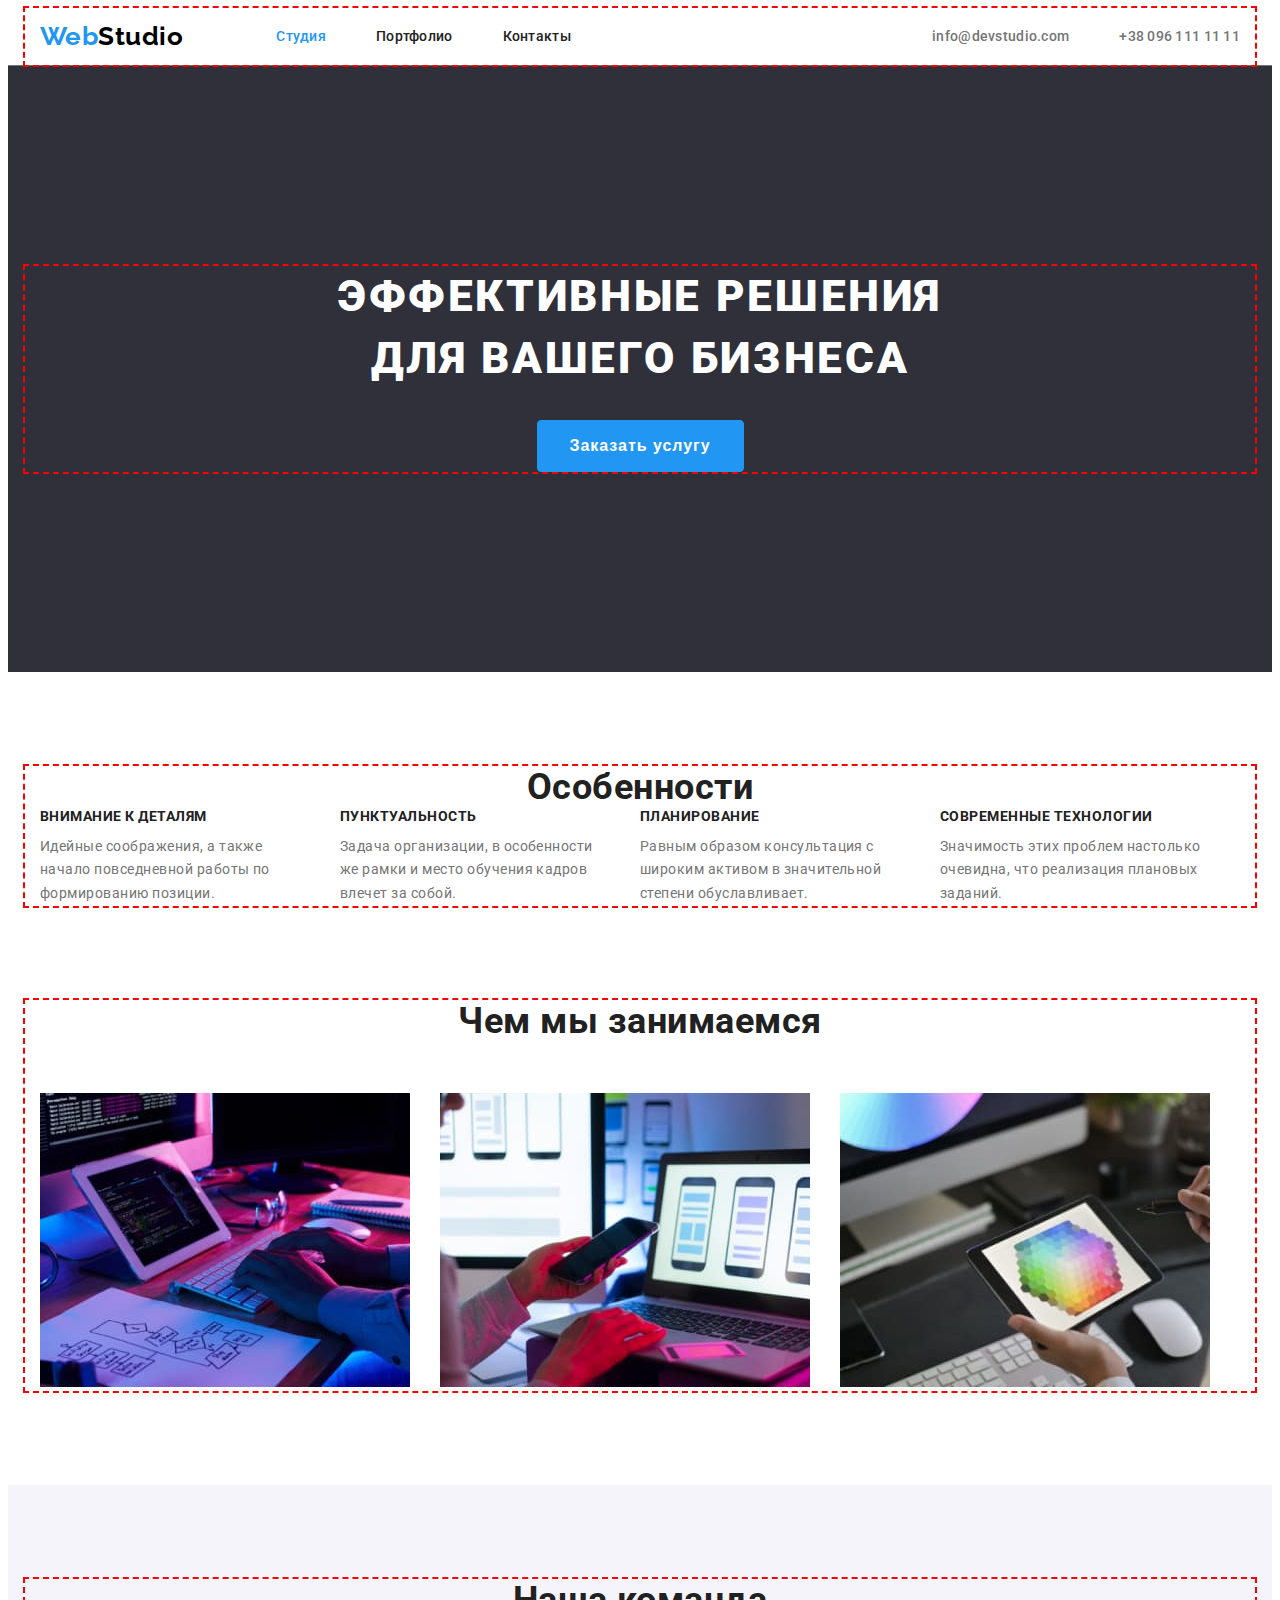
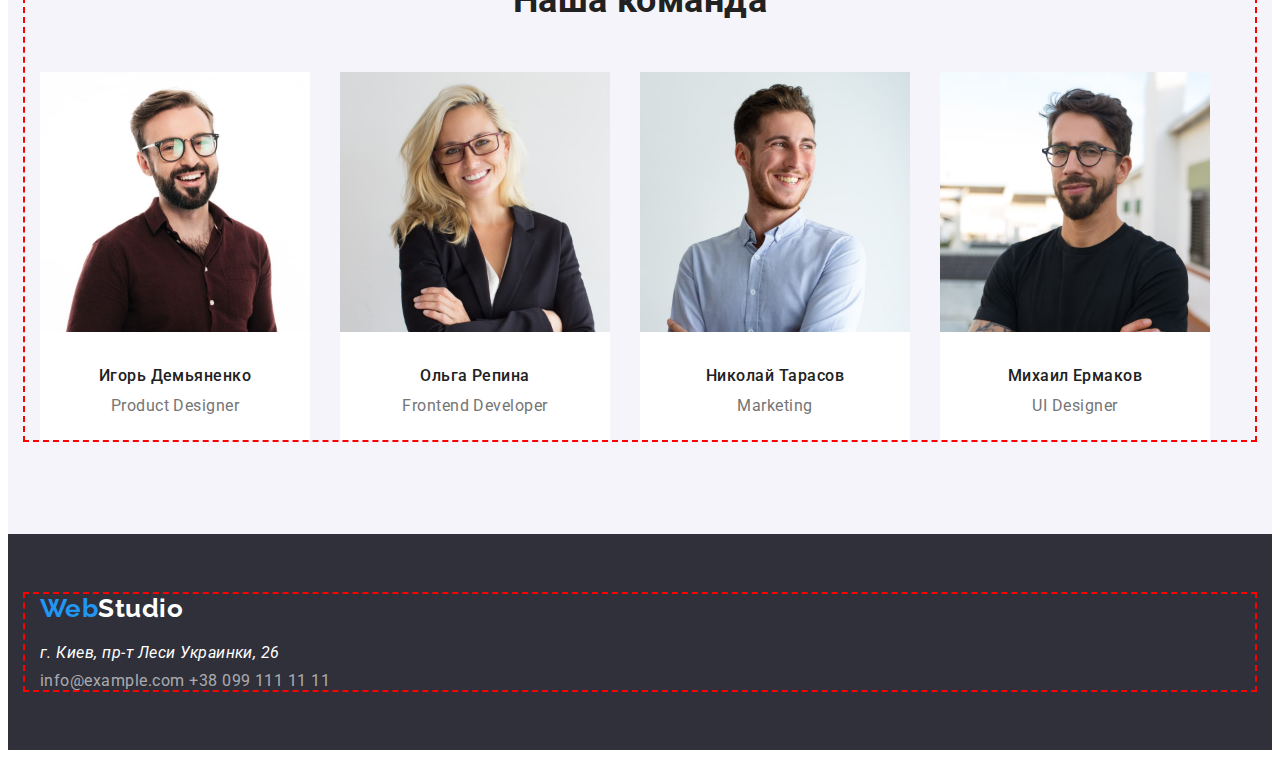
==== commit 1c75f8a4: "Добавляет флексбокс для основного контента главной страницы" ====
--- a/index.html
+++ b/index.html
@@ -20,11 +20,11 @@
         <div class="container container-header">
             <!--Меню-->
             <nav class="nav">
-                <a href="" class="logo">
+                <a href="" class="logo padding-list">
                     <span class="accent-logo">Web</span>Studio
                 </a>
     
-                <ul class="menu">
+                <ul class="menu padding-list">
                     <li class="item"><a href="./index.html" class="link carrent">Студия</a></li>
                     <li class="item"><a href="./portfolio.html" class="link">Портфолио</a></li>
                     <li class="item"><a href="" class="link">Контакты</a></li>
@@ -43,7 +43,7 @@
         <!--Превью сайта с заголовком-->
         <section class="primery">
             <div class="container">
-                <h1 class="primery-text">Эффективные решения <span>для вашего бизнеса</span></h1>
+                <h1 class="primery-text">Эффективные решения <span class="slogan">для вашего бизнеса</span></h1>
                 <button type="button" class="order-service"><span class="primery-button">Заказать услугу</span></button>  
              </div>
         </section>    
@@ -54,20 +54,20 @@
             <div class="container">
                 <h2 class="text-delete">Особенности</h2>
                 <!-- Особенности -->
-                <ul class="feature-list">
-                    <li>
+                <ul class="feature-list padding-list">
+                    <li class="feature-items">
                         <h3 class="feature-title">Внимание к деталям</h3>
                         <p class="feature-text">Идейные соображения, а также начало повседневной работы по формированию позиции.</p>
                     </li>
-                    <li>
+                    <li class="feature-items">
                         <h3 class="feature-title">Пунктуальность</h3>
                         <p class="feature-text">Задача организации, в особенности же рамки и место обучения кадров влечет за собой.</p>
                     </li>
-                    <li>
+                    <li class="feature-items">
                         <h3 class="feature-title">Планирование</h3>
                         <p class="feature-text">Равным образом консультация с широким активом в значительной степени обуславливает.</p>
                     </li>
-                    <li>
+                    <li class="feature-items">
                         <h3 class="feature-title">Современные технологии</h3>
                         <p class="feature-text">Значимость этих проблем настолько очевидна, что реализация плановых заданий.</p>
                     </li>
@@ -79,14 +79,16 @@
         <section class="services">
            <div class="container">
                 <h2 class="services-title">Чем мы занимаемся</h2>
-                <div class="">
-                    <img src="./images/process.jpg" alt="Процес создания" width="370">
-                </div>
-                <div class="">
-                    <img src="./images/comparison.jpg" alt="Выбор дизайна" width="370">
-                </div>
-                <div class="">
-                    <img src="./images/color.jpg" alt="Наполнение цветом" width="370">
+                <div class="container-services">
+                    <div class="services-img">
+                        <img src="./images/process.jpg" alt="Процес создания" width="370">
+                    </div>
+                    <div class="services-img">
+                        <img src="./images/comparison.jpg" alt="Выбор дизайна" width="370">
+                    </div>
+                    <div class="services-img">
+                        <img src="./images/color.jpg" alt="Наполнение цветом" width="370">
+                    </div>
                 </div>
            </div>
         </section>
@@ -96,29 +98,29 @@
            <div class="container">
                 <h2 class="team-title">Наша команда</h2>
                 <div class="">
-                    <ul class="team-list">
-                        <li>
+                    <ul class="team-list padding-list">
+                        <li class="team-item">
                             <div class="container-team">
                                 <img src="./images/igor.jpg" alt="Игорь Демьяненко" width="270" class="photo-team">
                                 <h3 class="team-name">Игорь Демьяненко</h3> <p lang="en" class="profesion">Product Designer</p>
                             </div>
                         </li>
                     
-                        <li>
+                        <li class="team-item">
                             <div class="container-team">
                                 <img src="./images/olga.jpg" alt="Ольга Репина" width="270" class="photo-team">
                                 <h3 class="team-name">Ольга Репина</h3> <p lang="en" class="profesion">Frontend Developer</p>
                             </div>
                         </li>
                     
-                        <li>
+                        <li class="team-item">
                             <div class="container-team">
                                 <img src="./images/nykolay.jpg" alt="Николай Тарасов" width="270" class="photo-team">
                                 <h3 class="team-name">Николай Тарасов</h3> <p lang="en" class="profesion">Marketing</p>
                             </div>
                         </li>
                     
-                        <li>
+                        <li class="team-item">
                             <div class="container-team">
                                 <img src="./images/myhayl.jpg" alt="Михаил Ермаков" width="270" class="photo-team">
                                 <h3 class="team-name">Михаил Ермаков</h3> <p lang="en" class="profesion">UI Designer</p>
--- a/css/style.css
+++ b/css/style.css
@@ -53,6 +53,11 @@
     padding-left: 15px;
     outline: 2px dashed red;
 }
+/* сброс отсутпов и точек в списках */
+.padding-list {
+    padding-left: 0;
+    list-style-type: none;
+}
 
 /* Шапка сайта */
 /* Логотип */
@@ -162,6 +167,10 @@
     letter-spacing: 0.06em;
     text-transform: uppercase;
     text-align: center;  
+}
+
+.primery-text .slogan {
+    display: block;
 }
 
 .primery .order-service {
@@ -190,7 +199,11 @@
     margin-bottom: 94px;
 }
 
-.feature-title {
+.container .feature-list {
+    display: flex;
+}
+
+.feature-items .feature-title {
     margin-bottom: 10px;
 
     font-weight: 700;
@@ -199,12 +212,20 @@
     text-transform: uppercase;
 }
 
-.feature-list .feature-text {
+.feature-list .feature-text { 
     color: var(--secondary-text-color); 
     
     font-weight: 400;
     font-size: 14px;
-    line-height: 1.7;    
+    line-height: 1.7;
+}
+
+.feature-list .feature-items {
+    width: 270px;
+}
+
+.feature-list .feature-items:not(:last-child) {
+    margin-right: 30px;
 }
 
 /* Предоставляемые услуги */
@@ -216,6 +237,14 @@
     margin-bottom: 50px;
 }
 
+.container .container-services {
+    display: flex;
+}
+
+.container-services .services-img:not(:last-child) {
+    margin-right: 30px;
+}
+
 /* Наша команда */
 .team {
     padding: 94px 0px;
@@ -223,28 +252,37 @@
     background-color: #F5F4FA;
 }
 
-.team-title {
+.container .team-title {
     margin-bottom: 50px;
 }
 
-.container-team {
+.team-list .container-team {
     width: 270px;
     height: 368px;
 
     background-color: var(--color-white-text);
 }
 
-.photo-team{
+.container .team-list {
+    display: flex;
+}
+
+.team-list .team-item:not(:last-child) {
+    margin-right: 30px;
+}
+
+.container-team .photo-team {
     margin-bottom: 30px;     
  }
 
 .container-team .team-name {
-    display: inline-block;
     margin-bottom: 10px;
 
     font-weight: 500;
     font-size: 16px;
     line-height: 1.2;
+
+    text-align: center;
 }
 
 .team-list .profesion {
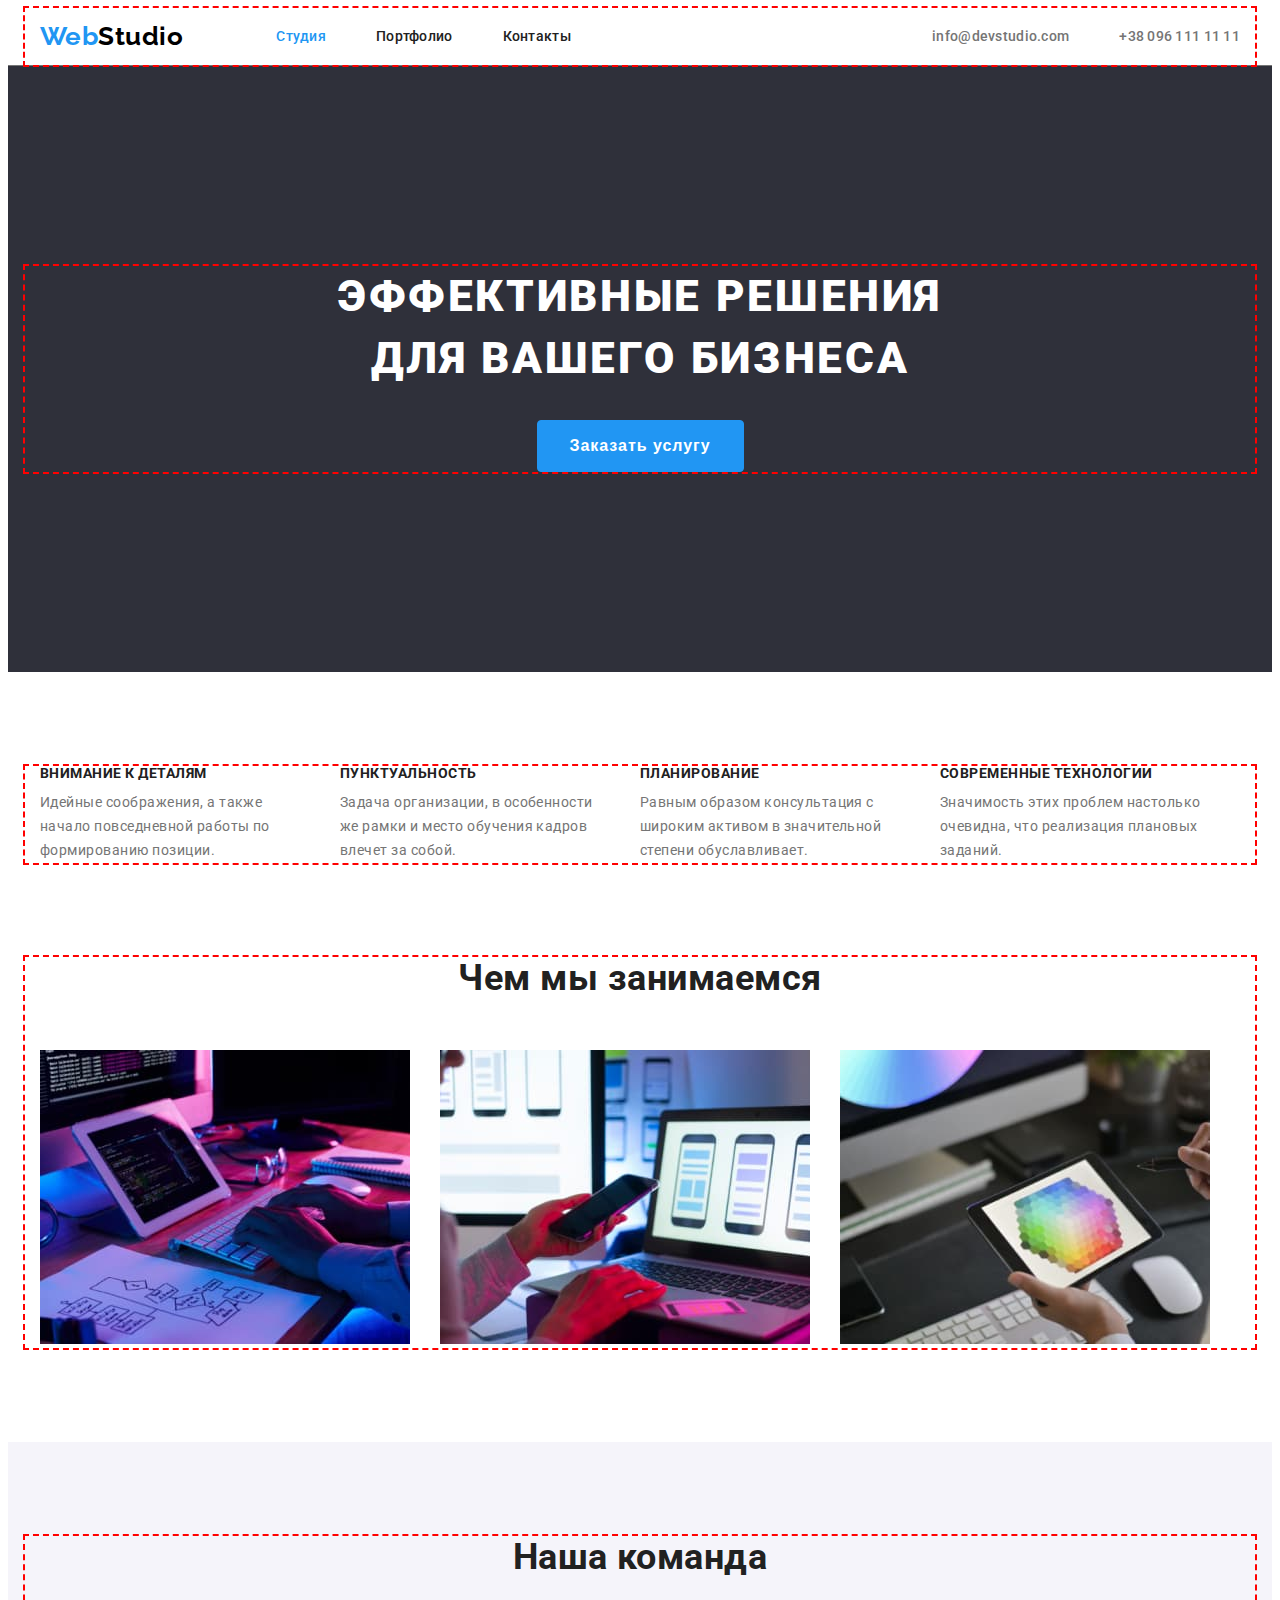
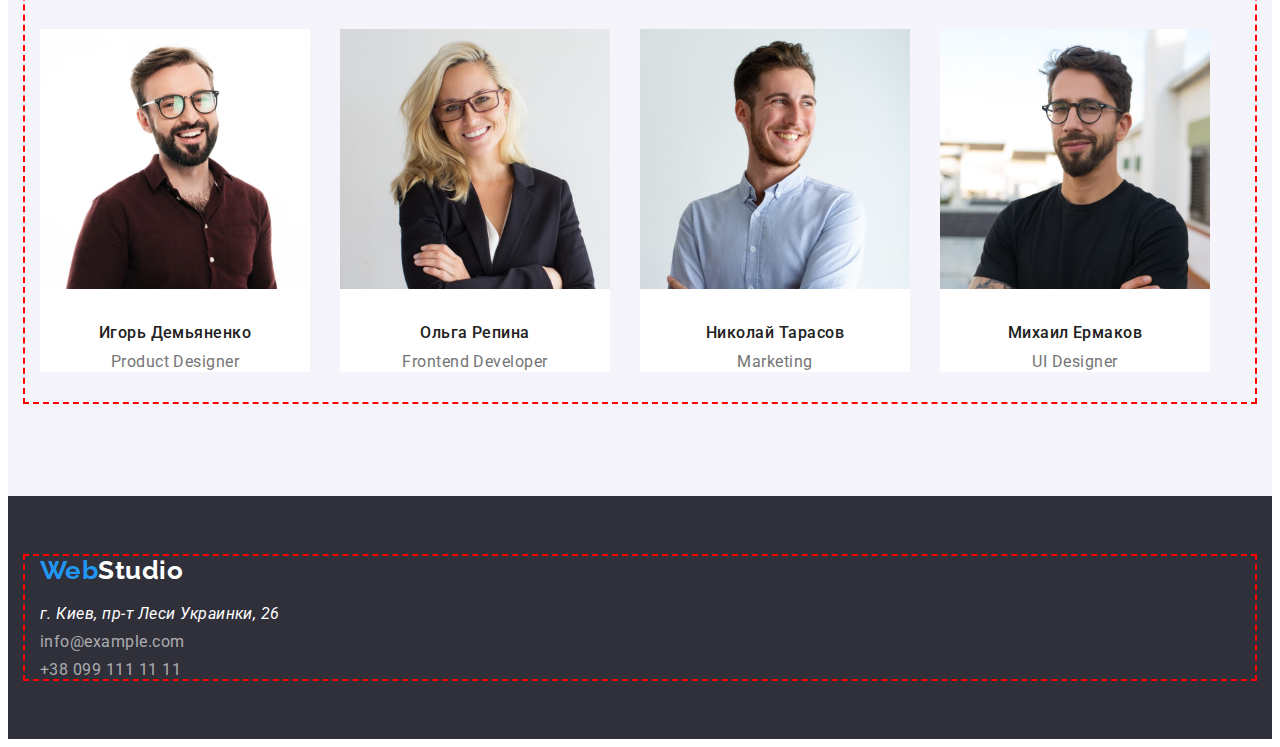
==== commit 325a3baf: "редактирует код с помощью Притера" ====
--- a/index.html
+++ b/index.html
@@ -1,149 +1,185 @@
 <!DOCTYPE html>
 <html lang="ru">
-<head>
-    <meta charset="UTF-8">
-    <meta http-equiv="X-UA-Compatible" content="IE=edge">
-    <meta name="viewport" content="width=device-width, initial-scale=1.0">
+  <head>
+    <meta charset="UTF-8" />
+    <meta http-equiv="X-UA-Compatible" content="IE=edge" />
+    <meta name="viewport" content="width=device-width, initial-scale=1.0" />
     <title>Студия</title>
-    <link rel="preconnect" href="https://fonts.googleapis.com">
-    <link rel="preconnect" href="https://fonts.gstatic.com" crossorigin>
-    <link href="https://fonts.googleapis.com/css2?family=Raleway:wght@700&family=Roboto:wght@400;500;700;900&display=swap"
-        rel="stylesheet">
-    <link rel="stylesheet" href="https://cdnjs.cloudflare.com/ajax/libs/modern-normalize/1.1.0/modern-normalize.min.css"
-        integrity="sha512-wpPYUAdjBVSE4KJnH1VR1HeZfpl1ub8YT/NKx4PuQ5NmX2tKuGu6U/JRp5y+Y8XG2tV+wKQpNHVUX03MfMFn9Q=="
-        crossorigin="anonymous" referrerpolicy="no-referrer" />
-    <link rel="stylesheet" href="./css/style.css">
-</head>
-<body>
+    <link rel="preconnect" href="https://fonts.googleapis.com" />
+    <link rel="preconnect" href="https://fonts.gstatic.com" crossorigin />
+    <link
+      href="https://fonts.googleapis.com/css2?family=Raleway:wght@700&family=Roboto:wght@400;500;700;900&display=swap"
+      rel="stylesheet"
+    />
+    <link
+      rel="stylesheet"
+      href="https://cdnjs.cloudflare.com/ajax/libs/modern-normalize/1.1.0/modern-normalize.min.css"
+      integrity="sha512-wpPYUAdjBVSE4KJnH1VR1HeZfpl1ub8YT/NKx4PuQ5NmX2tKuGu6U/JRp5y+Y8XG2tV+wKQpNHVUX03MfMFn9Q=="
+      crossorigin="anonymous"
+      referrerpolicy="no-referrer"
+    />
+    <link rel="stylesheet" href="./css/style.css" />
+  </head>
+  <body>
     <!--Шапка сайта с меню и контактами-->
     <header class="section-header">
-        <div class="container container-header">
-            <!--Меню-->
-            <nav class="nav">
-                <a href="" class="logo padding-list">
-                    <span class="accent-logo">Web</span>Studio
-                </a>
-    
-                <ul class="menu padding-list">
-                    <li class="item"><a href="./index.html" class="link carrent">Студия</a></li>
-                    <li class="item"><a href="./portfolio.html" class="link">Портфолио</a></li>
-                    <li class="item"><a href="" class="link">Контакты</a></li>
-                </ul>
-            </nav>
-    
-            <!--Контакты-->
-            <ul class="contacts">
-                <li class="item"><a href="mailto:info@devstudio.com" class="contacts-company">info@devstudio.com</a></li>
-                <li class="item"><a href="tel:+380961111111" class="contacts-company">+38 096 111 11 11</a></li>
-            </ul>
-        </div>
+      <div class="container container-header">
+        <!--Меню-->
+        <nav class="nav">
+          <a href="" class="logo padding-list"> <span class="accent-logo">Web</span>Studio </a>
+
+          <ul class="menu padding-list">
+            <li class="item"><a href="./index.html" class="link carrent">Студия</a></li>
+            <li class="item"><a href="./portfolio.html" class="link">Портфолио</a></li>
+            <li class="item"><a href="" class="link">Контакты</a></li>
+          </ul>
+        </nav>
+
+        <!--Контакты-->
+        <ul class="contacts">
+          <li class="item">
+            <a href="mailto:info@devstudio.com" class="contacts-company">info@devstudio.com</a>
+          </li>
+          <li class="item">
+            <a href="tel:+380961111111" class="contacts-company">+38 096 111 11 11</a>
+          </li>
+        </ul>
+      </div>
     </header>
     <!-- Тело сайта -->
     <main>
-        <!--Превью сайта с заголовком-->
-        <section class="primery">
-            <div class="container">
-                <h1 class="primery-text">Эффективные решения <span class="slogan">для вашего бизнеса</span></h1>
-                <button type="button" class="order-service"><span class="primery-button">Заказать услугу</span></button>  
-             </div>
-        </section>    
-        
-        <!--Особенности-->
-        <section class="feature">
-            <!--заголовок будет спрятан в последующем-->
-            <div class="container">
-                <h2 class="text-delete">Особенности</h2>
-                <!-- Особенности -->
-                <ul class="feature-list padding-list">
-                    <li class="feature-items">
-                        <h3 class="feature-title">Внимание к деталям</h3>
-                        <p class="feature-text">Идейные соображения, а также начало повседневной работы по формированию позиции.</p>
-                    </li>
-                    <li class="feature-items">
-                        <h3 class="feature-title">Пунктуальность</h3>
-                        <p class="feature-text">Задача организации, в особенности же рамки и место обучения кадров влечет за собой.</p>
-                    </li>
-                    <li class="feature-items">
-                        <h3 class="feature-title">Планирование</h3>
-                        <p class="feature-text">Равным образом консультация с широким активом в значительной степени обуславливает.</p>
-                    </li>
-                    <li class="feature-items">
-                        <h3 class="feature-title">Современные технологии</h3>
-                        <p class="feature-text">Значимость этих проблем настолько очевидна, что реализация плановых заданий.</p>
-                    </li>
-                </ul>
+      <!--Превью сайта с заголовком-->
+      <section class="primery">
+        <div class="container">
+          <h1 class="primery-text">
+            Эффективные решения <span class="slogan">для вашего бизнеса</span>
+          </h1>
+          <button type="button" class="order-service">
+            <span class="primery-button">Заказать услугу</span>
+          </button>
+        </div>
+      </section>
+
+      <!--Особенности-->
+      <section class="feature">
+        <!--заголовок будет спрятан в последующем-->
+        <div class="container">
+          <h2 class="text-delete">Особенности</h2>
+          <!-- Особенности -->
+          <ul class="feature-list padding-list">
+            <li class="feature-items">
+              <h3 class="feature-title">Внимание к деталям</h3>
+              <p class="feature-text">
+                Идейные соображения, а также начало повседневной работы по формированию позиции.
+              </p>
+            </li>
+            <li class="feature-items">
+              <h3 class="feature-title">Пунктуальность</h3>
+              <p class="feature-text">
+                Задача организации, в особенности же рамки и место обучения кадров влечет за собой.
+              </p>
+            </li>
+            <li class="feature-items">
+              <h3 class="feature-title">Планирование</h3>
+              <p class="feature-text">
+                Равным образом консультация с широким активом в значительной степени обуславливает.
+              </p>
+            </li>
+            <li class="feature-items">
+              <h3 class="feature-title">Современные технологии</h3>
+              <p class="feature-text">
+                Значимость этих проблем настолько очевидна, что реализация плановых заданий.
+              </p>
+            </li>
+          </ul>
+        </div>
+      </section>
+
+      <!--Предоставляемые услуги-->
+      <section class="services">
+        <div class="container">
+          <h2 class="services-title">Чем мы занимаемся</h2>
+          <div class="container-services">
+            <div class="services-img">
+              <img src="./images/process.jpg" alt="Процес создания" width="370" />
             </div>
-        </section>
-        
-        <!--Предоставляемые услуги-->
-        <section class="services">
-           <div class="container">
-                <h2 class="services-title">Чем мы занимаемся</h2>
-                <div class="container-services">
-                    <div class="services-img">
-                        <img src="./images/process.jpg" alt="Процес создания" width="370">
-                    </div>
-                    <div class="services-img">
-                        <img src="./images/comparison.jpg" alt="Выбор дизайна" width="370">
-                    </div>
-                    <div class="services-img">
-                        <img src="./images/color.jpg" alt="Наполнение цветом" width="370">
-                    </div>
+            <div class="services-img">
+              <img src="./images/comparison.jpg" alt="Выбор дизайна" width="370" />
+            </div>
+            <div class="services-img">
+              <img src="./images/color.jpg" alt="Наполнение цветом" width="370" />
+            </div>
+          </div>
+        </div>
+      </section>
+
+      <!-- Team -->
+      <section class="team">
+        <div class="container">
+          <h2 class="team-title">Наша команда</h2>
+          <div class="">
+            <ul class="team-list padding-list">
+              <li class="team-item">
+                <div class="container-team">
+                  <img
+                    src="./images/igor.jpg"
+                    alt="Игорь Демьяненко"
+                    width="270"
+                    class="photo-team"
+                  />
+                  <h3 class="team-name">Игорь Демьяненко</h3>
+                  <p lang="en" class="profesion">Product Designer</p>
                 </div>
-           </div>
-        </section>
-        
-        <!-- Team -->
-        <section class="team">
-           <div class="container">
-                <h2 class="team-title">Наша команда</h2>
-                <div class="">
-                    <ul class="team-list padding-list">
-                        <li class="team-item">
-                            <div class="container-team">
-                                <img src="./images/igor.jpg" alt="Игорь Демьяненко" width="270" class="photo-team">
-                                <h3 class="team-name">Игорь Демьяненко</h3> <p lang="en" class="profesion">Product Designer</p>
-                            </div>
-                        </li>
-                    
-                        <li class="team-item">
-                            <div class="container-team">
-                                <img src="./images/olga.jpg" alt="Ольга Репина" width="270" class="photo-team">
-                                <h3 class="team-name">Ольга Репина</h3> <p lang="en" class="profesion">Frontend Developer</p>
-                            </div>
-                        </li>
-                    
-                        <li class="team-item">
-                            <div class="container-team">
-                                <img src="./images/nykolay.jpg" alt="Николай Тарасов" width="270" class="photo-team">
-                                <h3 class="team-name">Николай Тарасов</h3> <p lang="en" class="profesion">Marketing</p>
-                            </div>
-                        </li>
-                    
-                        <li class="team-item">
-                            <div class="container-team">
-                                <img src="./images/myhayl.jpg" alt="Михаил Ермаков" width="270" class="photo-team">
-                                <h3 class="team-name">Михаил Ермаков</h3> <p lang="en" class="profesion">UI Designer</p>
-                            </div>
-                        </li>
-                    </ul>
+              </li>
+
+              <li class="team-item">
+                <div class="container-team">
+                  <img src="./images/olga.jpg" alt="Ольга Репина" width="270" class="photo-team" />
+                  <h3 class="team-name">Ольга Репина</h3>
+                  <p lang="en" class="profesion">Frontend Developer</p>
                 </div>
-           </div>
-        </section>
+              </li>
+
+              <li class="team-item">
+                <div class="container-team">
+                  <img
+                    src="./images/nykolay.jpg"
+                    alt="Николай Тарасов"
+                    width="270"
+                    class="photo-team"
+                  />
+                  <h3 class="team-name">Николай Тарасов</h3>
+                  <p lang="en" class="profesion">Marketing</p>
+                </div>
+              </li>
+
+              <li class="team-item">
+                <div class="container-team">
+                  <img
+                    src="./images/myhayl.jpg"
+                    alt="Михаил Ермаков"
+                    width="270"
+                    class="photo-team"
+                  />
+                  <h3 class="team-name">Михаил Ермаков</h3>
+                  <p lang="en" class="profesion">UI Designer</p>
+                </div>
+              </li>
+            </ul>
+          </div>
+        </div>
+      </section>
     </main>
     <!-- Подвал сайта -->
     <footer class="section-footer">
-        <div class="container">
-            <a href="" class="logo color-footer">
-                <span class="accent-logo">Web</span>Studio
-            </a>
-            <address class="">
-                <p class="locatyon">г. Киев, пр-т Леси Украинки, 26</p>
-                <a href="mailto:info@example.com" class="contact-in-footer mail">info@example.com</a>
-                <a href="tel:+380991111111" class="contact-in-footer">+38 099 111 11 11</a>
-            </address>
-        </div>
+      <div class="container">
+        <a href="" class="logo color-footer"> <span class="accent-logo">Web</span>Studio </a>
+        <address class="">
+          <p class="locatyon">г. Киев, пр-т Леси Украинки, 26</p>
+          <a href="mailto:info@example.com" class="contact-in-footer mail">info@example.com</a>
+          <a href="tel:+380991111111" class="contact-in-footer">+38 099 111 11 11</a>
+        </address>
+      </div>
     </footer>
-</body>
-        
-</html>+  </body>
+</html>
--- a/css/style.css
+++ b/css/style.css
@@ -199,6 +199,19 @@
     margin-bottom: 94px;
 }
 
+.text-delete {
+    position: absolute;
+    width: 1px;
+    height: 1px;
+    margin: -1px;
+    border: 0;
+    padding: 0;
+    white-space: nowrap;
+    clip-path: inset(100%);
+    clip: rect(0 0 0 0);
+    overflow: hidden;
+}
+
 .container .feature-list {
     display: flex;
 }
@@ -258,7 +271,6 @@
 
 .team-list .container-team {
     width: 270px;
-    height: 368px;
 
     background-color: var(--color-white-text);
 }
@@ -304,9 +316,10 @@
     background-color: #2F303A;
 }
 
-.color-footer {
+.container .color-footer {
     display: inline-block;
     margin-bottom: 20px;
+    margin-right: 0;
 
     color: var(--color-white-text);
 }
@@ -317,6 +330,7 @@
 }
 /* Контакты в подвале */
 .contact-in-footer {
+    display: block;
     color: var(--contact-in-footer);
     text-decoration: none; 
     font-style: normal;   
@@ -330,21 +344,26 @@
 /* Стилизация Портфолио */
 /* Тело сайта */
 /* Фильтр */
+.mine-portfolio {
+    margin: 94px 0;
+}
+
 .filter {
+    display: flex;
+    justify-content: center;
     margin-bottom: 34px;
 
     font-weight: 500;
     font-size: 16px;
     line-height: 1.6;
     text-align: center;
-
-    cursor: pointer;
 }
 
 .filter-menu:hover,
 .felter-menu:focus {
     color: var(--color-white-text);
     background-color: var(--accent-color);
+    cursor: pointer;
 }
 
 .filter-menu {
@@ -356,37 +375,47 @@
     border-radius: 4px;
 }
 
-.filter-button {
-    display: block;
-    margin-left: 0;
+.filter .filter-button:not(:last-child) {
     margin-right: 8px;
-
-    color: var(--primary-text-color);
-}
-
-.filter-button.last-child {
-    margin-right: 0;
 }
 
 /* Список проэктов */
+.container .project-list {
+    display: flex;
+    flex-wrap: wrap;
+}
+
 .project-container {
-    margin-right: 30px;
-    margin-bottom: 30px;
     height: 404px;
     width: 370px;
-
-    border: 1px solid #EEEEEE;
+}
+
+.project-list .project-container:not(:nth-child(3n)) {
+    margin-right: 30px;
+}
+
+.project-list .project-container:not(:nth-last-child(-n + 3)) {
+    margin-bottom: 30px;
 }
 
 .img-portfolio {
     margin-bottom: 20px;
 }
 
+.class-project {
+    height: 70px;
+
+    display: flex;
+    flex-direction: column;
+    align-content: space-between;
+    margin: 0 24px;
+
+    border-bottom: 1px solid #EEEEEE;
+    border-right: 1px solid #EEEEEE;
+    border-left: 1px solid #EEEEEE;
+}
+
 .project-list .name-project {
-    /* display: inline-block; */
-    /* height: 36px; */
-    margin: 0 24px 4px 24px;
-
     color: var(--primary-text-color);
     
     font-weight: 700;
@@ -396,13 +425,9 @@
 }
 
 .project-list .product {
-    /* display: inline-block; */
-    /* height: 30px; */
-    margin: 0 24px;
-
     color: var(--secondary-text-color);
 
     font-weight: 400;
     font-size: 16px;
-    line-height: 1.9px;
-}
+    line-height: 1.9;
+}
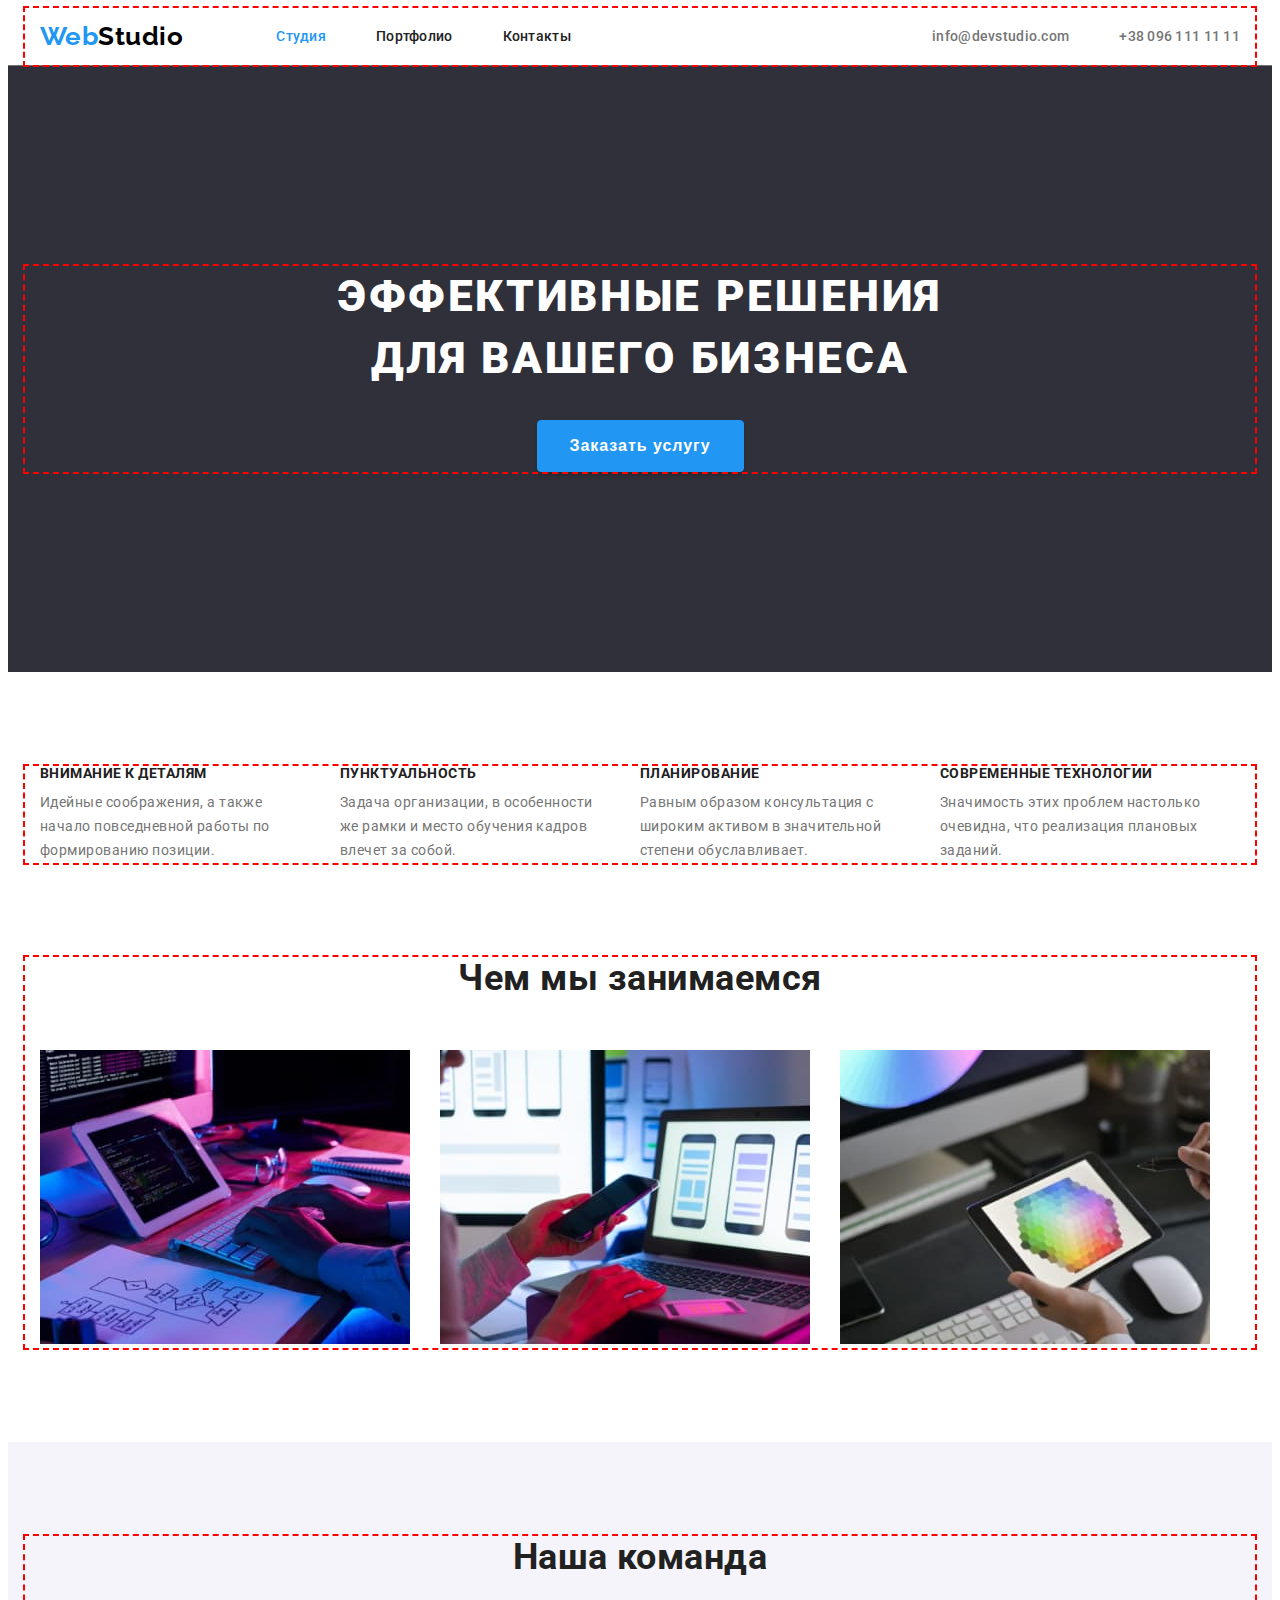
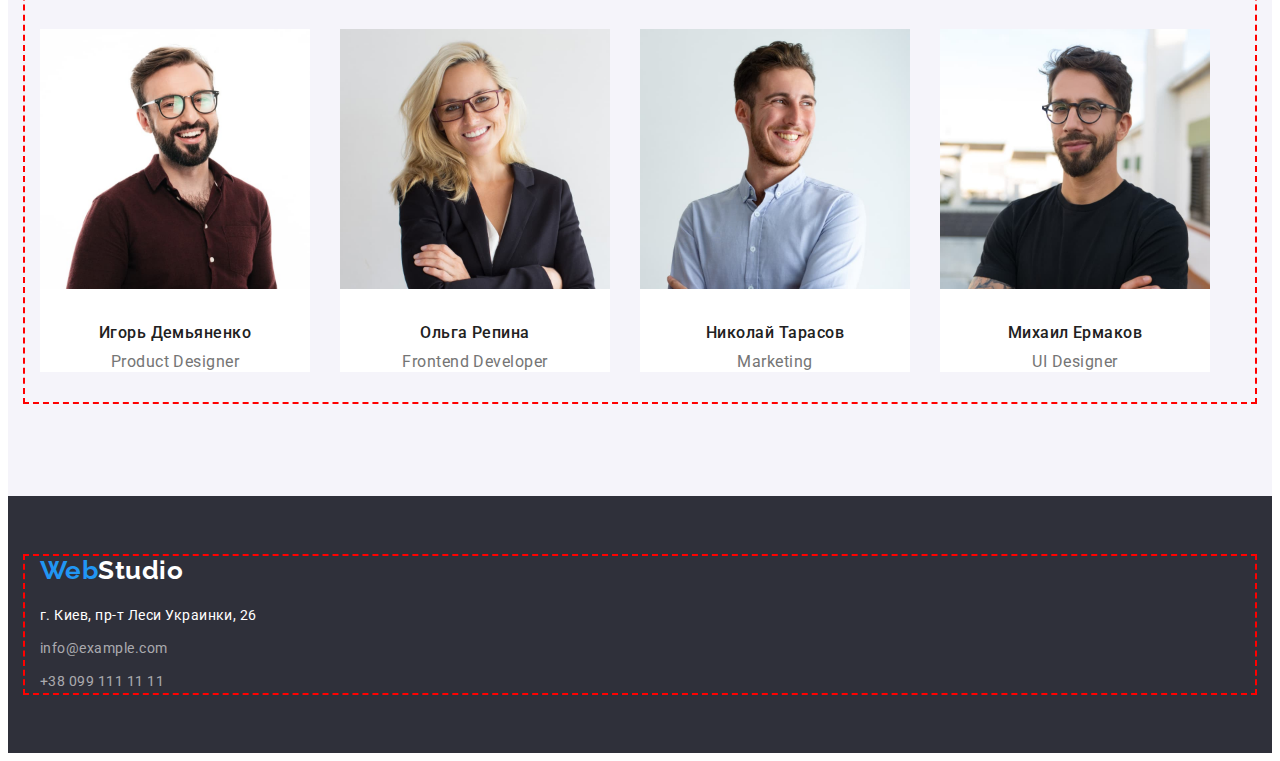
==== commit bf780fb5: "Исправляет ошибки с прошлого ДЗ" ====
--- a/index.html
+++ b/index.html
@@ -176,8 +176,12 @@
         <a href="" class="logo color-footer"> <span class="accent-logo">Web</span>Studio </a>
         <address class="">
           <p class="locatyon">г. Киев, пр-т Леси Украинки, 26</p>
-          <a href="mailto:info@example.com" class="contact-in-footer mail">info@example.com</a>
-          <a href="tel:+380991111111" class="contact-in-footer">+38 099 111 11 11</a>
+          <ul class="padding-list">
+            <li>
+              <a href="mailto:info@example.com" class="contact-in-footer mail">info@example.com</a>
+            </li>
+            <li><a href="tel:+380991111111" class="contact-in-footer">+38 099 111 11 11</a></li>
+          </ul>
         </address>
       </div>
     </footer>
--- a/css/style.css
+++ b/css/style.css
@@ -6,428 +6,448 @@
  цвет контактов rgba(255, 255, 255, 0.6)
  фон цвета фильтра #F5F4FA*/
 
- :root {
-    --primary-text-color: #212121;
-    --secondary-text-color: #757575;
-    --color-white-text: #FFFFFF;
-    --logo-color: #000000;
-    --accent-color: #2196F3;
-    --font-color-filter: #F5F4FA;
-    --contact-in-footer: rgba(255, 255, 255, 0.6);
-}
-
+:root {
+  --primary-text-color: #212121;
+  --secondary-text-color: #757575;
+  --color-white-text: #ffffff;
+  --logo-color: #000000;
+  --accent-color: #2196f3;
+  --font-color-filter: #f5f4fa;
+  --contact-in-footer: rgba(255, 255, 255, 0.6);
+}
 
 /* Главная старинца "Студия" */
 /* Тело сайта */
 body {
-    background-color: var(--color-white-text);
-    color: var(--primary-text-color);
-    
-    font-family: 'Roboto', sans-serif;
-    letter-spacing: 0.03em;
-}
+  background-color: var(--color-white-text);
+  color: var(--primary-text-color);
+
+  font-family: 'Roboto', sans-serif;
+  letter-spacing: 0.03em;
+}
+
 h2 {
-    font-weight: 700;
-    font-size: 36px;
-    line-height: 1.2;
-    text-align: center;
-}
-
-h1, 
-h2, 
-h3, 
-h4, 
-h5, 
-h6, 
-ul, 
+  font-weight: 700;
+  font-size: 36px;
+  line-height: 1.2;
+  text-align: center;
+}
+
+h1,
+h2,
+h3,
+h4,
+h5,
+h6,
+ul,
 li,
 p {
-    margin-top: 0;
-    margin-bottom: 0;
+  margin-top: 0;
+  margin-bottom: 0;
 }
 
 .container {
-    width: 1200px;
-    margin: 0px auto;
-    padding-right: 15px;
-    padding-left: 15px;
-    outline: 2px dashed red;
-}
+  width: 1200px;
+  margin: 0px auto;
+  padding-right: 15px;
+  padding-left: 15px;
+  outline: 2px dashed red;
+}
+
 /* сброс отсутпов и точек в списках */
 .padding-list {
-    padding-left: 0;
-    list-style-type: none;
+  padding-left: 0;
+  list-style-type: none;
+}
+/* Скрывет текст */
+.text-delete {
+  position: absolute;
+  width: 1px;
+  height: 1px;
+  margin: -1px;
+  border: 0;
+  padding: 0;
+  white-space: nowrap;
+  clip-path: inset(100%);
+  clip: rect(0 0 0 0);
+  overflow: hidden;
 }
 
 /* Шапка сайта */
 /* Логотип */
 .section-header {
-    border-bottom: 1px solid #757575;
+  border-bottom: 1px solid #757575;
 }
 
 .container-header {
-    display: flex;
-    align-items: center;
-    justify-content: space-between;
+  display: flex;
+  align-items: center;
+  justify-content: space-between;
 }
 
 .container .nav {
-    display: flex;
-    align-items: center;
+  display: flex;
+  align-items: center;
 }
 
 .logo {
-    margin-right: 93px;
-
-    color: var(--logo-color);
-    
-    font-family: 'Raleway', sans-serif;
-    font-weight: 700;
-    font-size: 26px;
-    line-height: 1.1;
-    text-decoration: none;
+  margin-right: 93px;
+
+  color: var(--logo-color);
+
+  font-family: 'Raleway', sans-serif;
+  font-weight: 700;
+  font-size: 26px;
+  line-height: 1.1;
+  text-decoration: none;
 }
 
 .logo.color-f {
-    color: var(--color-white-text);
+  color: var(--color-white-text);
 }
 
 .logo .accent-logo {
-    color: var(--accent-color);    
-}
+  color: var(--accent-color);
+}
+
 /* Меню */
 .container .menu,
 .container .contacts {
-    display: flex;
-
-    font-weight: 500;
-    font-size: 14px;
-    line-height: 1.1;
-    letter-spacing: 0.02em;
-
-    list-style-type: none;
+  display: flex;
+
+  font-weight: 500;
+  font-size: 14px;
+  line-height: 1.1;
+  letter-spacing: 0.02em;
+
+  list-style-type: none;
 }
 
 .menu .item:not(:last-child),
 .contacts .item:not(:last-child) {
-    margin-right: 50px;
+  margin-right: 50px;
 }
 
 .menu .link {
-    display: block;
-    padding-top: 21px;
-    padding-bottom: 21px;
-
-    color: var(--primary-text-color);
-    text-decoration: none;
+  display: block;
+  padding-top: 21px;
+  padding-bottom: 21px;
+
+  color: var(--primary-text-color);
+  text-decoration: none;
 }
 
 .menu .link:hover,
 .menu .link:focus {
-    color: var(--accent-color);
-} 
+  color: var(--accent-color);
+}
 
 .menu .link.carrent {
-    color: var(--accent-color);
-}
+  color: var(--accent-color);
+}
+
 /* Контакты */
 .contacts .contacts-company {
-    color: var(--secondary-text-color);    
-}
-
-.contacts-company {  
-    text-decoration: none;
+  color: var(--secondary-text-color);
+}
+
+.contacts-company {
+  text-decoration: none;
 }
 
 .contacts .contacts-company:hover,
 .contacts .contacts-company:focus,
 .contact-in-footer:hover,
 .contact-in-footer:focus {
-    color: var(--accent-color);
+  color: var(--accent-color);
 }
 
 /* Тело главной страницы */
 /* Превью с заголовком */
 .primery {
-    margin-bottom: 94px;
-    padding: 200px 0;
-
-    background-color: #2F303A;
+  margin-bottom: 94px;
+  padding: 200px 0;
+
+  background-color: #2f303a;
 }
 
 .primery .primery-text {
-    margin-bottom: 30px;
-
-    color: var(--color-white-text);
-
-    font-weight: 900;
-    font-size: 44px;
-    line-height: 1.4;
-    text-align: center;
-    letter-spacing: 0.06em;
-    text-transform: uppercase;
-    text-align: center;  
+  margin-bottom: 30px;
+
+  color: var(--color-white-text);
+
+  font-weight: 900;
+  font-size: 44px;
+  line-height: 1.4;
+  text-align: center;
+  letter-spacing: 0.06em;
+  text-transform: uppercase;
+  text-align: center;
 }
 
 .primery-text .slogan {
-    display: block;
+  display: block;
 }
 
 .primery .order-service {
-    margin-left: auto;
-    margin-right: auto;
-    padding: 10px 32px;
-    border: 1px solid #2196F3;
-    border-radius: 4px;
-
-    color: var(--color-white-text);
-    background-color: var(--accent-color);    
-    
-    font-weight: 700;
-    font-size: 16px;
-    line-height: 1.9;
-    display: flex;
-    align-items: center;
-    text-align: center;
-    letter-spacing: 0.06em;
-    
-    cursor: pointer;
+  margin-left: auto;
+  margin-right: auto;
+  padding: 10px 32px;
+  border: 1px solid #2196f3;
+  border-radius: 4px;
+
+  box-shadow: 0px 4px 4px rgba(0, 0, 0, 0.15);
+
+  color: var(--color-white-text);
+  background-color: var(--accent-color);
+
+  font-weight: 700;
+  font-size: 16px;
+  line-height: 1.9;
+  display: flex;
+  align-items: center;
+  text-align: center;
+  letter-spacing: 0.06em;
+
+  cursor: pointer;
+}
+
+.primery .order-service:hover,
+.primery .order-service:focus {
+  background: #188ce8;
+  box-shadow: 0px 4px 4px rgba(0, 0, 0, 0.15);
 }
 
 /* Особенности */
 .feature {
-    margin-bottom: 94px;
-}
-
-.text-delete {
-    position: absolute;
-    width: 1px;
-    height: 1px;
-    margin: -1px;
-    border: 0;
-    padding: 0;
-    white-space: nowrap;
-    clip-path: inset(100%);
-    clip: rect(0 0 0 0);
-    overflow: hidden;
+  margin-bottom: 94px;
 }
 
 .container .feature-list {
-    display: flex;
+  display: flex;
 }
 
 .feature-items .feature-title {
-    margin-bottom: 10px;
-
-    font-weight: 700;
-    font-size: 14px;
-    line-height: 1.1;
-    text-transform: uppercase;
-}
-
-.feature-list .feature-text { 
-    color: var(--secondary-text-color); 
-    
-    font-weight: 400;
-    font-size: 14px;
-    line-height: 1.7;
+  margin-bottom: 10px;
+
+  font-weight: 700;
+  font-size: 14px;
+  line-height: 1.1;
+  text-transform: uppercase;
+}
+
+.feature-list .feature-text {
+  color: var(--secondary-text-color);
+
+  font-size: 14px;
+  line-height: 1.7;
 }
 
 .feature-list .feature-items {
-    width: 270px;
+  width: 270px;
 }
 
 .feature-list .feature-items:not(:last-child) {
-    margin-right: 30px;
+  margin-right: 30px;
 }
 
 /* Предоставляемые услуги */
 .services {
-    margin-bottom: 94px;
+  margin-bottom: 94px;
 }
 
 .services-title {
-    margin-bottom: 50px;
+  margin-bottom: 50px;
 }
 
 .container .container-services {
-    display: flex;
+  display: flex;
 }
 
 .container-services .services-img:not(:last-child) {
-    margin-right: 30px;
+  margin-right: 30px;
 }
 
 /* Наша команда */
 .team {
-    padding: 94px 0px;
-
-    background-color: #F5F4FA;
+  padding: 94px 0px;
+
+  background-color: #f5f4fa;
 }
 
 .container .team-title {
-    margin-bottom: 50px;
+  margin-bottom: 50px;
 }
 
 .team-list .container-team {
-    width: 270px;
-
-    background-color: var(--color-white-text);
+  width: 270px;
+
+  background-color: var(--color-white-text);
 }
 
 .container .team-list {
-    display: flex;
+  display: flex;
 }
 
 .team-list .team-item:not(:last-child) {
-    margin-right: 30px;
+  margin-right: 30px;
 }
 
 .container-team .photo-team {
-    margin-bottom: 30px;     
- }
+  margin-bottom: 30px;
+}
 
 .container-team .team-name {
-    margin-bottom: 10px;
-
-    font-weight: 500;
-    font-size: 16px;
-    line-height: 1.2;
-
-    text-align: center;
+  margin-bottom: 10px;
+
+  font-weight: 500;
+  font-size: 16px;
+  line-height: 1.2;
+
+  text-align: center;
 }
 
 .team-list .profesion {
-    margin-bottom: 30px;
-
-    color: var(--secondary-text-color);
-    
-    font-weight: 400;
-    font-size: 16px;
-    line-height: 1.2;
-    text-align: center;
+  margin-bottom: 30px;
+
+  color: var(--secondary-text-color);
+
+  font-size: 16px;
+  line-height: 1.2;
+  text-align: center;
 }
 
 /* Футер */
 /* Фон временный, что было видно текст */
 .section-footer {
-    padding: 60px 0px;
-
-    background-color: #2F303A;
+  padding: 60px 0px;
+
+  background-color: #2f303a;
 }
 
 .container .color-footer {
-    display: inline-block;
-    margin-bottom: 20px;
-    margin-right: 0;
-
-    color: var(--color-white-text);
+  display: inline-block;
+  margin-bottom: 20px;
+  margin-right: 0;
+
+  color: var(--color-white-text);
 }
 
 .locatyon {
-    margin-bottom: 9px;
-    color: var(--color-white-text);
-}
+  margin-bottom: 9px;
+  color: var(--color-white-text);
+}
+
 /* Контакты в подвале */
+.locatyon {
+  font-style: normal;
+  font-size: 14px;
+  line-height: 1.7;
+}
+
 .contact-in-footer {
-    display: block;
-    color: var(--contact-in-footer);
-    text-decoration: none; 
-    font-style: normal;   
+  display: block;
+  color: var(--contact-in-footer);
+  text-decoration: none;
+  font-style: normal;
+  font-size: 14px;
+  line-height: 1.7;
 }
 
 .contact-in-footer.mail {
-    margin-bottom: 9px;
-}
-
+  margin-bottom: 9px;
+}
 
 /* Стилизация Портфолио */
 /* Тело сайта */
 /* Фильтр */
 .mine-portfolio {
-    margin: 94px 0;
+  margin: 94px 0;
 }
 
 .filter {
-    display: flex;
-    justify-content: center;
-    margin-bottom: 34px;
-
-    font-weight: 500;
-    font-size: 16px;
-    line-height: 1.6;
-    text-align: center;
+  display: flex;
+  justify-content: center;
+  margin-bottom: 34px;
+
+  font-weight: 500;
+  font-size: 16px;
+  line-height: 1.6;
+  text-align: center;
 }
 
 .filter-menu:hover,
 .felter-menu:focus {
-    color: var(--color-white-text);
-    background-color: var(--accent-color);
-    cursor: pointer;
+  color: var(--color-white-text);
+  background-color: var(--accent-color);
+  cursor: pointer;
 }
 
 .filter-menu {
-    padding: 6px 22px;
-
-    background-color: var(--font-color-filter);
-
-    border: 1px solid var(--font-color-filter);
-    border-radius: 4px;
+  padding: 6px 22px;
+
+  background-color: var(--font-color-filter);
+
+  border: 1px solid var(--font-color-filter);
+  border-radius: 4px;
 }
 
 .filter .filter-button:not(:last-child) {
-    margin-right: 8px;
+  margin-right: 8px;
 }
 
 /* Список проэктов */
+.project-linck {
+  text-decoration: none;
+}
+
 .container .project-list {
-    display: flex;
-    flex-wrap: wrap;
+  display: flex;
+  flex-wrap: wrap;
 }
 
 .project-container {
-    height: 404px;
-    width: 370px;
+  height: 404px;
+  width: 370px;
 }
 
 .project-list .project-container:not(:nth-child(3n)) {
-    margin-right: 30px;
+  margin-right: 30px;
 }
 
 .project-list .project-container:not(:nth-last-child(-n + 3)) {
-    margin-bottom: 30px;
+  margin-bottom: 30px;
 }
 
 .img-portfolio {
-    margin-bottom: 20px;
+  margin-bottom: 20px;
 }
 
 .class-project {
-    height: 70px;
-
-    display: flex;
-    flex-direction: column;
-    align-content: space-between;
-    margin: 0 24px;
-
-    border-bottom: 1px solid #EEEEEE;
-    border-right: 1px solid #EEEEEE;
-    border-left: 1px solid #EEEEEE;
+  height: 70px;
+
+  display: flex;
+  flex-direction: column;
+  align-content: space-between;
+  margin: 0 24px;
+
+  border-bottom: 1px solid #eeeeee;
+  border-right: 1px solid #eeeeee;
+  border-left: 1px solid #eeeeee;
 }
 
 .project-list .name-project {
-    color: var(--primary-text-color);
-    
-    font-weight: 700;
-    font-size: 18px;
-    line-height: 2;
-    letter-spacing: 0.06em;
+  color: var(--primary-text-color);
+
+  font-weight: 700;
+  font-size: 18px;
+  line-height: 2;
+  letter-spacing: 0.06em;
 }
 
 .project-list .product {
-    color: var(--secondary-text-color);
-
-    font-weight: 400;
-    font-size: 16px;
-    line-height: 1.9;
-}
+  color: var(--secondary-text-color);
+
+  font-size: 16px;
+  line-height: 1.9;
+}
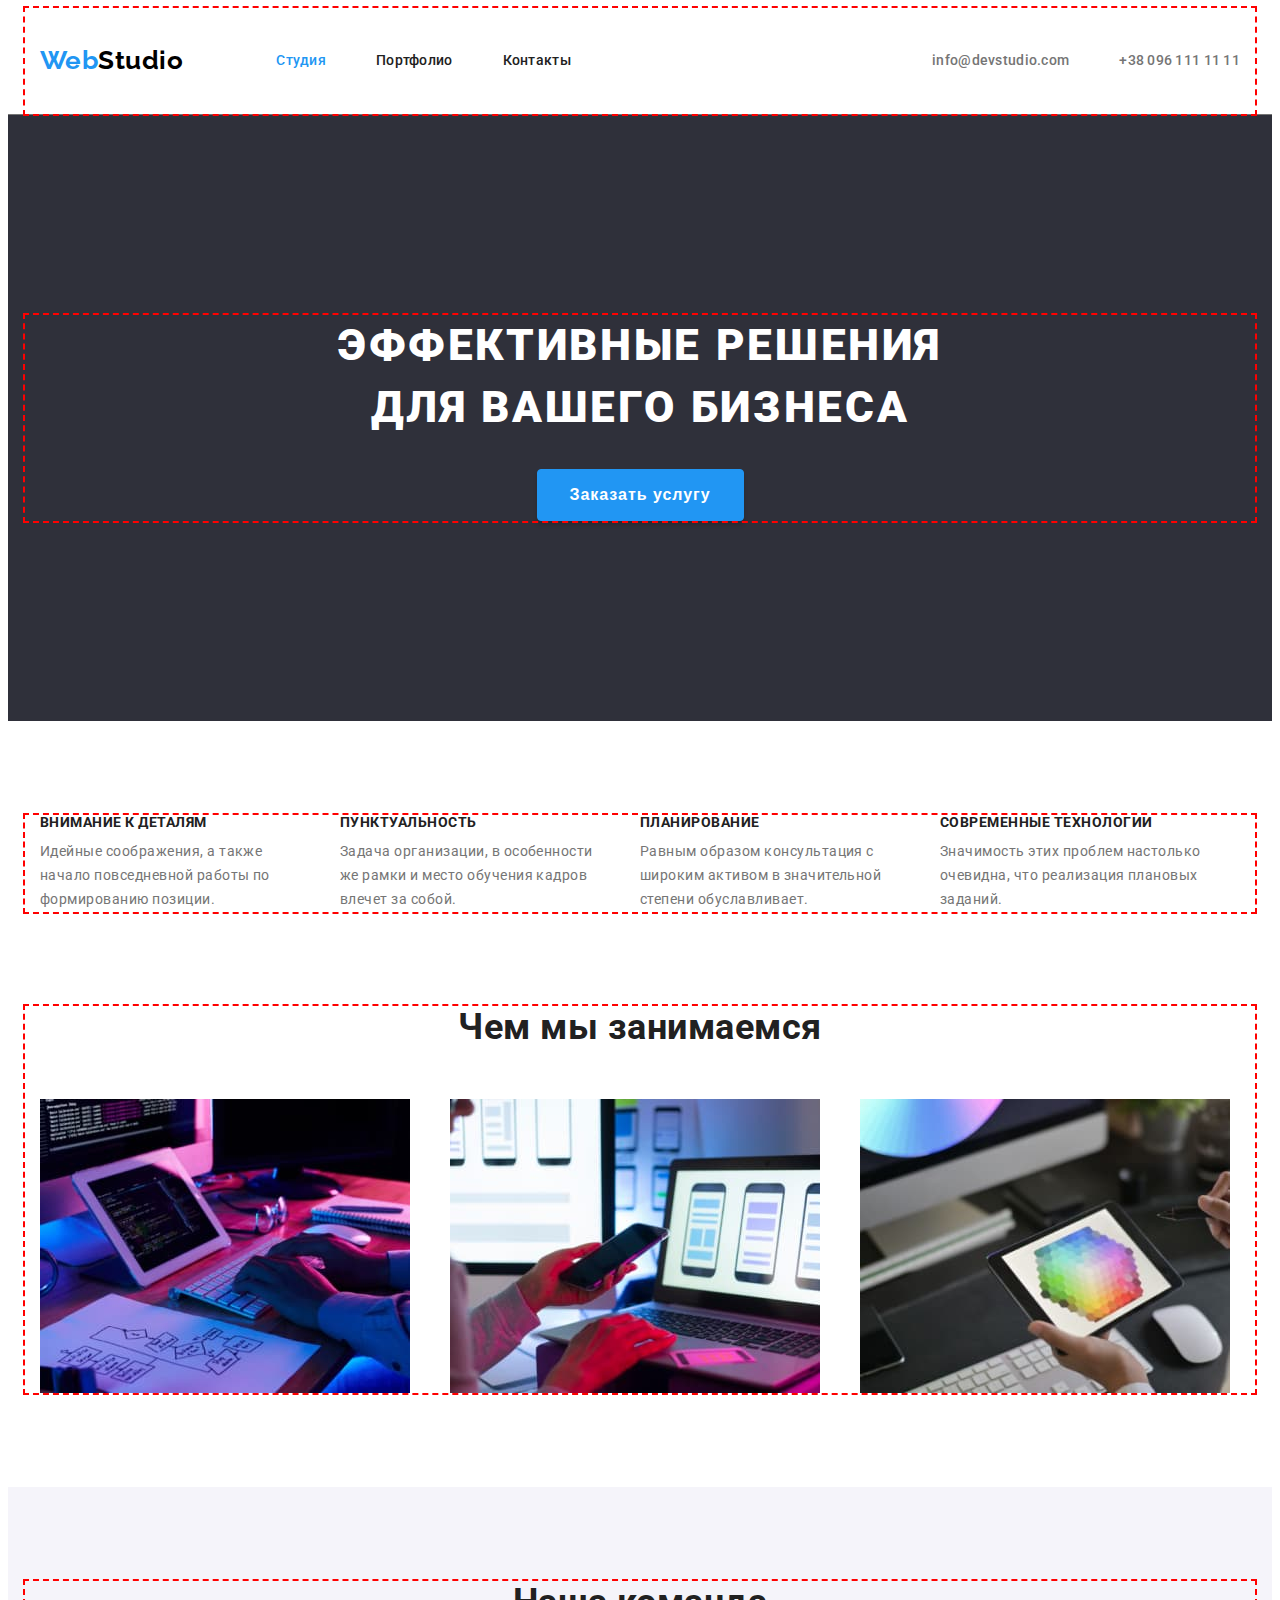
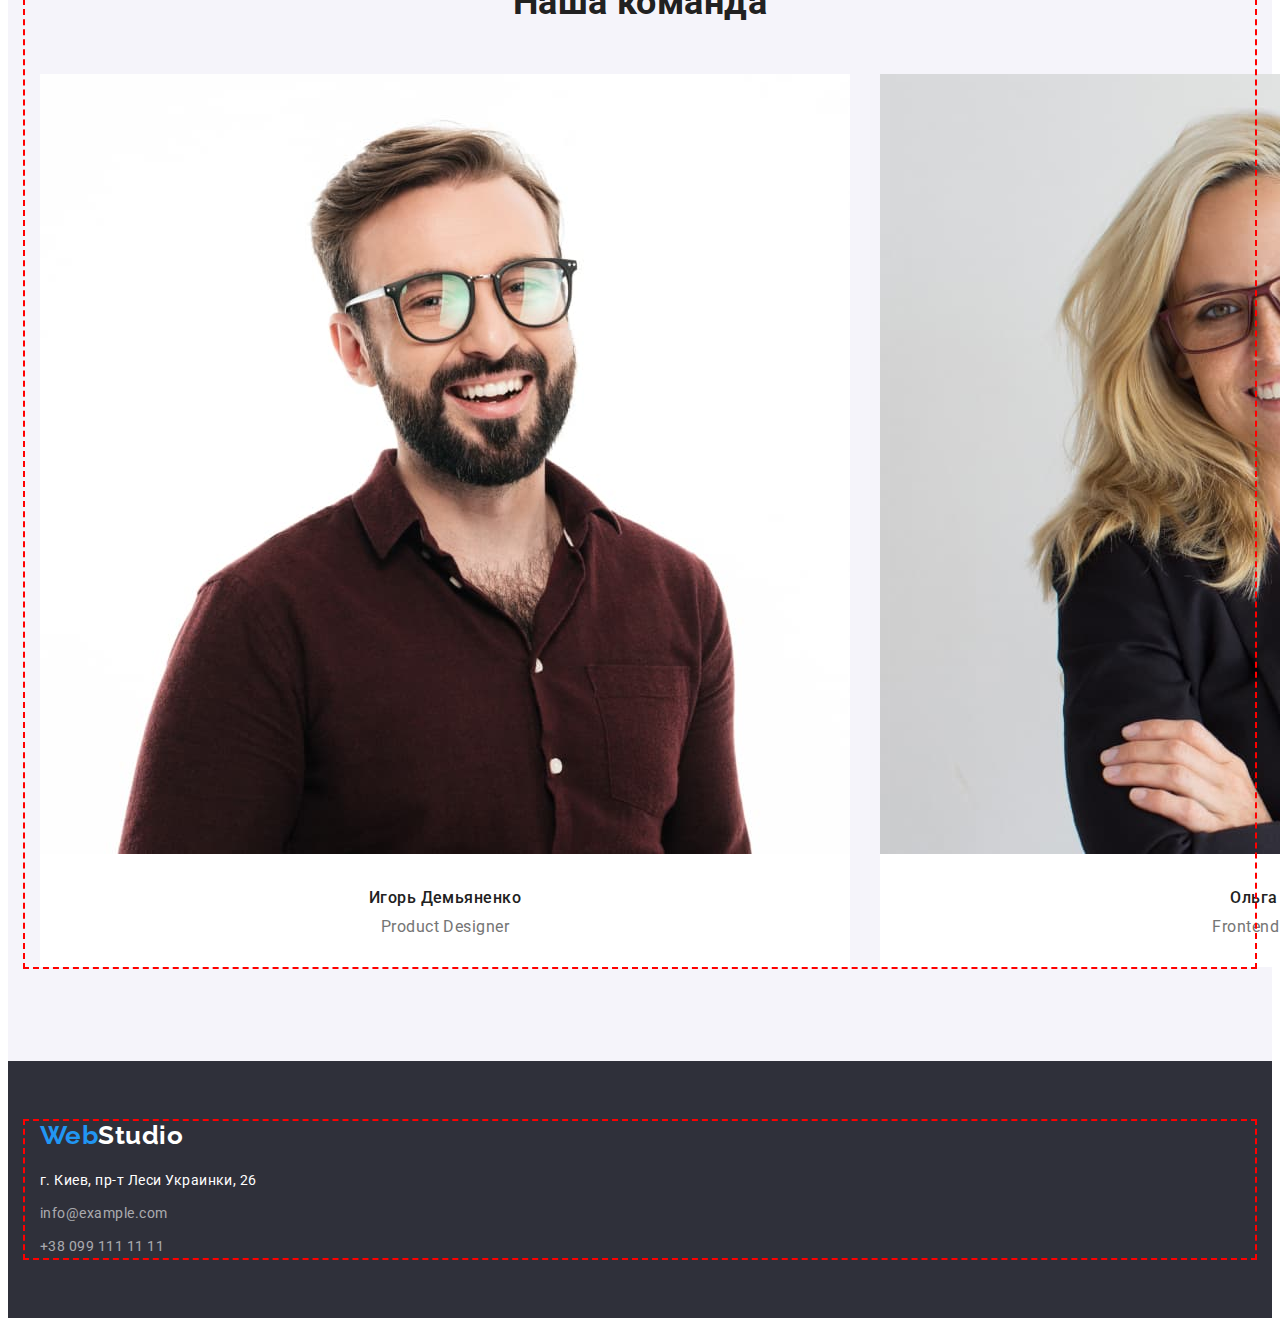
==== commit 7f91f30e: "Исправляет ошибки в ДЗ" ====
--- a/index.html
+++ b/index.html
@@ -98,18 +98,12 @@
       <!--Предоставляемые услуги-->
       <section class="services">
         <div class="container">
-          <h2 class="services-title">Чем мы занимаемся</h2>
-          <div class="container-services">
-            <div class="services-img">
-              <img src="./images/process.jpg" alt="Процес создания" width="370" />
-            </div>
-            <div class="services-img">
-              <img src="./images/comparison.jpg" alt="Выбор дизайна" width="370" />
-            </div>
-            <div class="services-img">
-              <img src="./images/color.jpg" alt="Наполнение цветом" width="370" />
-            </div>
-          </div>
+          <h2 class="services-title">Чем мы занимаемся</h2>         
+            <ul class="list-services padding-list">
+              <li class="item-services"><img src="./images/process.jpg" alt="Процес создания" class="img-services"/></li>
+              <li class="item-services"><img src="./images/comparison.jpg" alt="Выбор дизайна" class="img-services"/></li>
+              <li class="item-services"><img src="./images/color.jpg" alt="Наполнение цветом" class="img-services"/></li>
+            </ul>
         </div>
       </section>
 
@@ -117,56 +111,53 @@
       <section class="team">
         <div class="container">
           <h2 class="team-title">Наша команда</h2>
-          <div class="">
+          
             <ul class="team-list padding-list">
               <li class="team-item">
+                <img
+                  src="./images/igor.jpg"
+                  alt="Игорь Демьяненко"                  
+                  class="photo-team"
+                />
                 <div class="container-team">
-                  <img
-                    src="./images/igor.jpg"
-                    alt="Игорь Демьяненко"
-                    width="270"
-                    class="photo-team"
-                  />
                   <h3 class="team-name">Игорь Демьяненко</h3>
                   <p lang="en" class="profesion">Product Designer</p>
                 </div>
               </li>
 
               <li class="team-item">
+                <img src="./images/olga.jpg" alt="Ольга Репина"  class="photo-team" />
                 <div class="container-team">
-                  <img src="./images/olga.jpg" alt="Ольга Репина" width="270" class="photo-team" />
                   <h3 class="team-name">Ольга Репина</h3>
                   <p lang="en" class="profesion">Frontend Developer</p>
                 </div>
               </li>
 
               <li class="team-item">
+                <img
+                  src="./images/nykolay.jpg"
+                  alt="Николай Тарасов"                  
+                  class="photo-team"
+                />
                 <div class="container-team">
-                  <img
-                    src="./images/nykolay.jpg"
-                    alt="Николай Тарасов"
-                    width="270"
-                    class="photo-team"
-                  />
                   <h3 class="team-name">Николай Тарасов</h3>
                   <p lang="en" class="profesion">Marketing</p>
                 </div>
               </li>
 
               <li class="team-item">
+                <img
+                  src="./images/myhayl.jpg"
+                  alt="Михаил Ермаков"                  
+                  class="photo-team"
+                />
                 <div class="container-team">
-                  <img
-                    src="./images/myhayl.jpg"
-                    alt="Михаил Ермаков"
-                    width="270"
-                    class="photo-team"
-                  />
                   <h3 class="team-name">Михаил Ермаков</h3>
                   <p lang="en" class="profesion">UI Designer</p>
                 </div>
               </li>
             </ul>
-          </div>
+          
         </div>
       </section>
     </main>
@@ -177,9 +168,9 @@
         <address class="">
           <p class="locatyon">г. Киев, пр-т Леси Украинки, 26</p>
           <ul class="padding-list">
-            <li>
+            <li class="contact-footer-list">
               <a href="mailto:info@example.com" class="contact-in-footer mail">info@example.com</a>
-            </li>
+            </li class="contact-footer-list">
             <li><a href="tel:+380991111111" class="contact-in-footer">+38 099 111 11 11</a></li>
           </ul>
         </address>
--- a/css/style.css
+++ b/css/style.css
@@ -83,6 +83,9 @@
   display: flex;
   align-items: center;
   justify-content: space-between;
+
+  padding-top: 24px;
+  padding-bottom: 25px;
 }
 
 .container .nav {
@@ -165,7 +168,6 @@
 /* Тело главной страницы */
 /* Превью с заголовком */
 .primery {
-  margin-bottom: 94px;
   padding: 200px 0;
 
   background-color: #2f303a;
@@ -220,7 +222,7 @@
 
 /* Особенности */
 .feature {
-  margin-bottom: 94px;
+  padding-top: 94px;
 }
 
 .container .feature-list {
@@ -253,21 +255,29 @@
 
 /* Предоставляемые услуги */
 .services {
-  margin-bottom: 94px;
+  padding: 94px 0;
 }
 
 .services-title {
   margin-bottom: 50px;
 }
 
-.container .container-services {
-  display: flex;
-}
-
 .container-services .services-img:not(:last-child) {
   margin-right: 30px;
 }
 
+.list-services {
+  display: flex;
+}
+
+.list-services .item-services:not(:last-child) {
+  margin-right: 40px;
+}
+
+.img-services {
+  display: block;
+  max-width: 100%;
+}
 /* Наша команда */
 .team {
   padding: 94px 0px;
@@ -279,14 +289,12 @@
   margin-bottom: 50px;
 }
 
-.team-list .container-team {
-  width: 270px;
-
+.container .team-list {
+  display: flex;
+}
+
+.team-item {
   background-color: var(--color-white-text);
-}
-
-.container .team-list {
-  display: flex;
 }
 
 .team-list .team-item:not(:last-child) {
@@ -294,7 +302,13 @@
 }
 
 .container-team .photo-team {
+  display: block;
+  max-width: 100%;
   margin-bottom: 30px;
+}
+
+.team-list .container-team {
+  padding: 30px 0;
 }
 
 .container-team .team-name {
@@ -308,8 +322,6 @@
 }
 
 .team-list .profesion {
-  margin-bottom: 30px;
-
   color: var(--secondary-text-color);
 
   font-size: 16px;
@@ -346,15 +358,15 @@
 }
 
 .contact-in-footer {
-  display: block;
-  color: var(--contact-in-footer);
   text-decoration: none;
   font-style: normal;
   font-size: 14px;
   line-height: 1.7;
-}
-
-.contact-in-footer.mail {
+
+  color: var(--contact-in-footer);
+}
+
+.contact-footer-list {
   margin-bottom: 9px;
 }
 
@@ -362,7 +374,7 @@
 /* Тело сайта */
 /* Фильтр */
 .mine-portfolio {
-  margin: 94px 0;
+  padding: 94px 0;
 }
 
 .filter {
@@ -383,9 +395,18 @@
   cursor: pointer;
 }
 
-.filter-menu {
+.filter-button .filter-menu {
   padding: 6px 22px;
 
+  font-weight: 500;
+  font-size: 16px;
+  line-height: 1.6;
+  text-align: center;
+  cursor: pointer;
+  font-family: 'Roboto', sans-serif;
+  letter-spacing: 0.03em;
+
+  color: var(--primary-text-color);
   background-color: var(--font-color-filter);
 
   border: 1px solid var(--font-color-filter);
@@ -398,6 +419,7 @@
 
 /* Список проэктов */
 .project-linck {
+  display: block;
   text-decoration: none;
 }
 
@@ -407,7 +429,6 @@
 }
 
 .project-container {
-  height: 404px;
   width: 370px;
 }
 
@@ -420,16 +441,15 @@
 }
 
 .img-portfolio {
-  margin-bottom: 20px;
+  display: block;
+  max-width: 100%;
 }
 
 .class-project {
-  height: 70px;
-
   display: flex;
   flex-direction: column;
-  align-content: space-between;
-  margin: 0 24px;
+  justify-content: flex-start;
+  padding: 20px 24px;
 
   border-bottom: 1px solid #eeeeee;
   border-right: 1px solid #eeeeee;
@@ -437,8 +457,11 @@
 }
 
 .project-list .name-project {
+  margin-bottom: 4px;
+
   color: var(--primary-text-color);
 
+  text-align: start;
   font-weight: 700;
   font-size: 18px;
   line-height: 2;
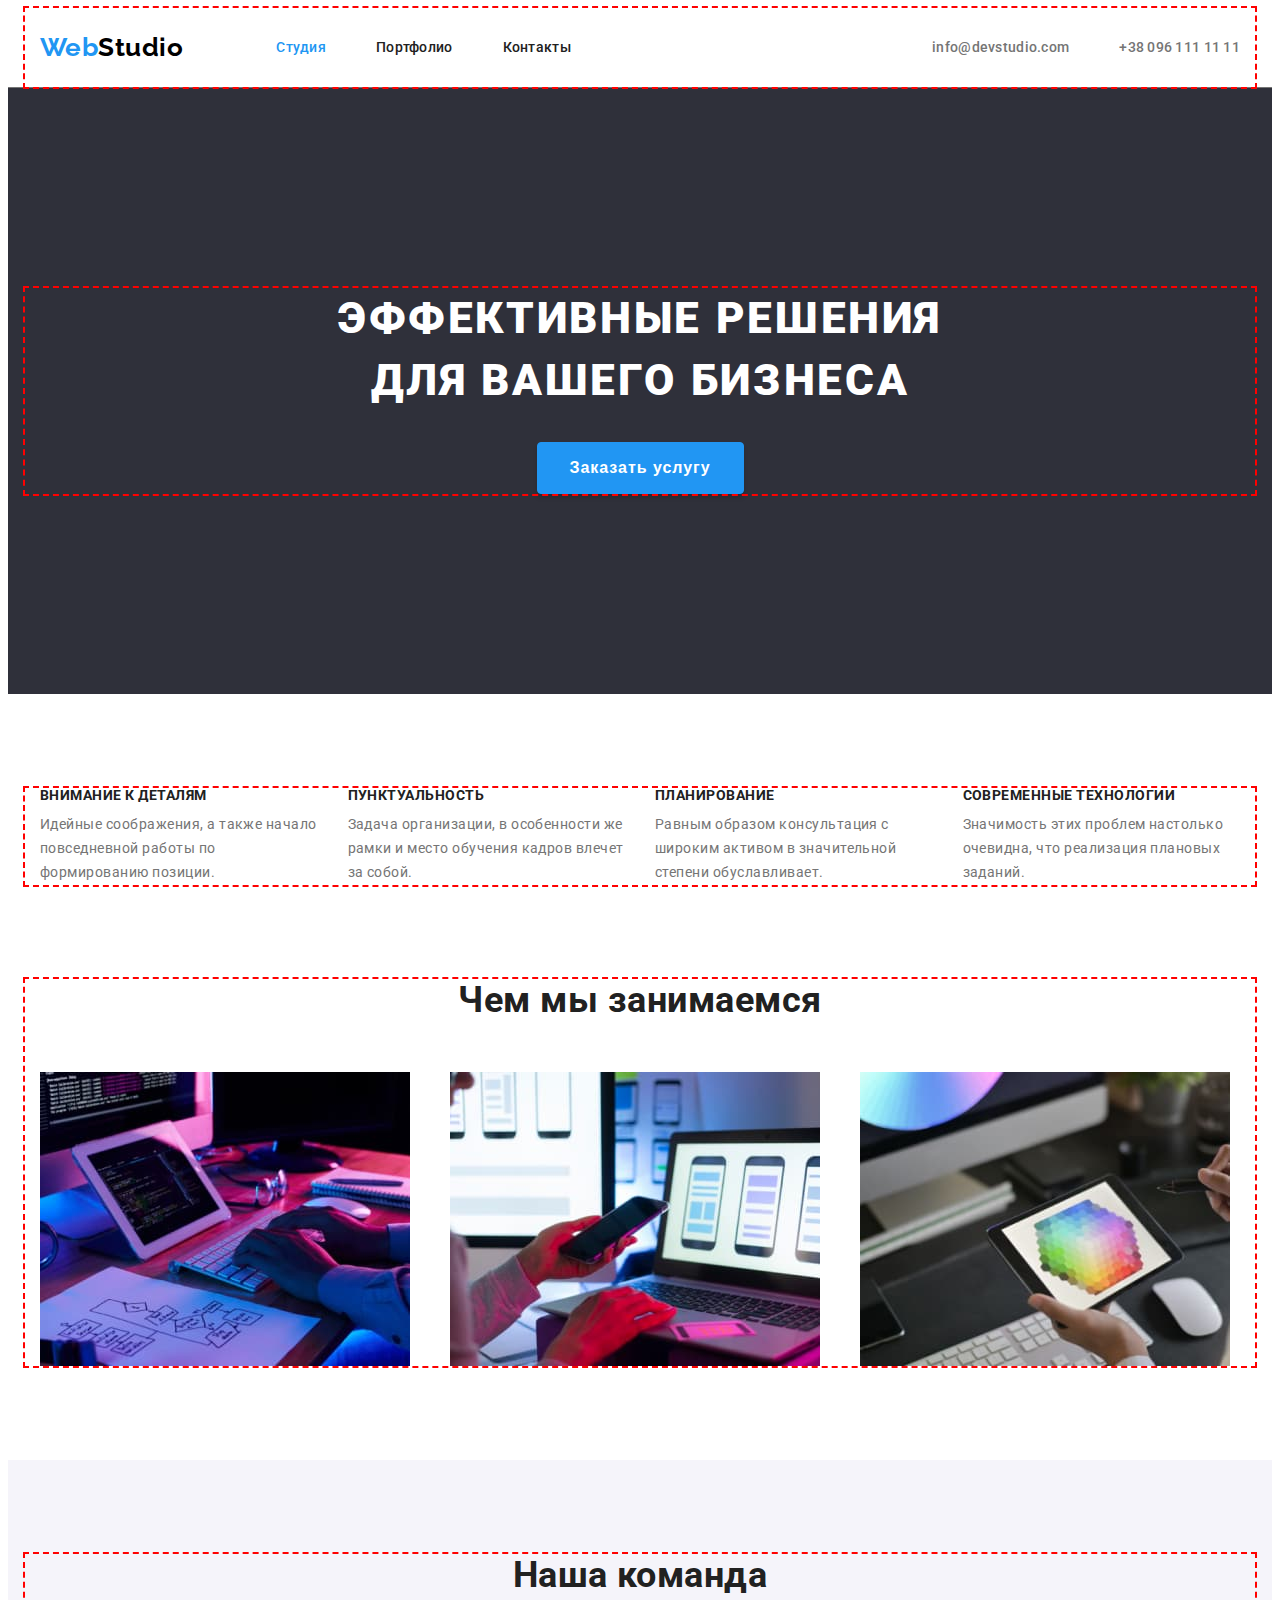
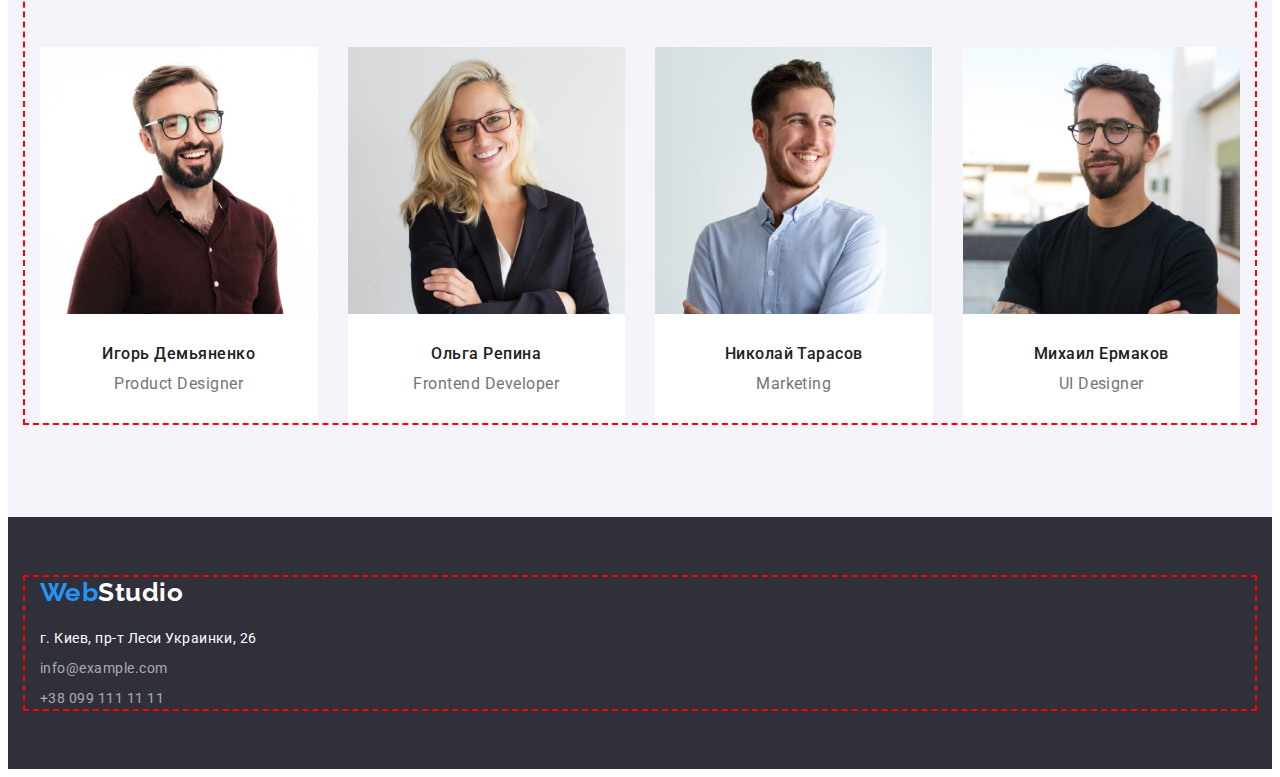
==== commit 0360bdb8: "исправляет ошибки" ====
--- a/index.html
+++ b/index.html
@@ -96,9 +96,9 @@
       </section>
 
       <!--Предоставляемые услуги-->
-      <section class="services">
+      <section class="services section">
         <div class="container">
-          <h2 class="services-title">Чем мы занимаемся</h2>         
+          <h2 class="services-title title-style">Чем мы занимаемся</h2>         
             <ul class="list-services padding-list">
               <li class="item-services"><img src="./images/process.jpg" alt="Процес создания" class="img-services"/></li>
               <li class="item-services"><img src="./images/comparison.jpg" alt="Выбор дизайна" class="img-services"/></li>
@@ -108,9 +108,9 @@
       </section>
 
       <!-- Team -->
-      <section class="team">
+      <section class="team section">
         <div class="container">
-          <h2 class="team-title">Наша команда</h2>
+          <h2 class="team-title title-style">Наша команда</h2>
           
             <ul class="team-list padding-list">
               <li class="team-item">
--- a/css/style.css
+++ b/css/style.css
@@ -14,6 +14,7 @@
   --accent-color: #2196f3;
   --font-color-filter: #f5f4fa;
   --contact-in-footer: rgba(255, 255, 255, 0.6);
+  --card-set-gap: 30px;
 }
 
 /* Главная старинца "Студия" */
@@ -26,7 +27,7 @@
   letter-spacing: 0.03em;
 }
 
-h2 {
+.title-style {
   font-weight: 700;
   font-size: 36px;
   line-height: 1.2;
@@ -73,6 +74,18 @@
   overflow: hidden;
 }
 
+/* ГЛОБАЛЬНЫЕ ПАДИНГИ ДЛЯ СЕКЦИЙ */
+.section {
+  padding-top: 94px;
+  padding-bottom: 94px;
+}
+
+/* глобальные параметры картинок */
+img {
+  display: block;
+  max-width: 100%;
+}
+
 /* Шапка сайта */
 /* Логотип */
 .section-header {
@@ -84,8 +97,8 @@
   align-items: center;
   justify-content: space-between;
 
-  padding-top: 24px;
-  padding-bottom: 25px;
+  /* padding-top: 24px;
+  padding-bottom: 25px; */
 }
 
 .container .nav {
@@ -101,7 +114,7 @@
   font-family: 'Raleway', sans-serif;
   font-weight: 700;
   font-size: 26px;
-  line-height: 1.1;
+  line-height: 1.2;
   text-decoration: none;
 }
 
@@ -133,8 +146,8 @@
 
 .menu .link {
   display: block;
-  padding-top: 21px;
-  padding-bottom: 21px;
+  padding-top: 32px;
+  padding-bottom: 32px;
 
   color: var(--primary-text-color);
   text-decoration: none;
@@ -227,6 +240,16 @@
 
 .container .feature-list {
   display: flex;
+  padding: 0;
+  margin: 0;
+  list-style: none;
+
+  margin-right: calc(-1 * var(--card-set-gap));
+}
+
+.feature-list .feature-items {
+  flex-basis: calc(100% / 4 - var(--card-set-gap));
+  margin-right: var(--card-set-gap);
 }
 
 .feature-items .feature-title {
@@ -245,43 +268,25 @@
   line-height: 1.7;
 }
 
-.feature-list .feature-items {
-  width: 270px;
-}
-
-.feature-list .feature-items:not(:last-child) {
-  margin-right: 30px;
-}
-
 /* Предоставляемые услуги */
-.services {
-  padding: 94px 0;
-}
-
 .services-title {
   margin-bottom: 50px;
 }
 
-.container-services .services-img:not(:last-child) {
-  margin-right: 30px;
-}
-
 .list-services {
   display: flex;
-}
-
-.list-services .item-services:not(:last-child) {
-  margin-right: 40px;
-}
-
-.img-services {
-  display: block;
-  max-width: 100%;
-}
+
+  margin-right: calc(-1 * var(--card-set-gap));
+}
+
+.list-services .item-services {
+  flex-basis: calc(100% / 3 - var(--card-set-gap));
+
+  margin-right: var(--card-set-gap);
+}
+
 /* Наша команда */
 .team {
-  padding: 94px 0px;
-
   background-color: #f5f4fa;
 }
 
@@ -291,24 +296,19 @@
 
 .container .team-list {
   display: flex;
-}
-
-.team-item {
+  margin-right: calc(-1 * var(--card-set-gap));
+}
+
+.team-list .team-item {
   background-color: var(--color-white-text);
-}
-
-.team-list .team-item:not(:last-child) {
-  margin-right: 30px;
-}
-
-.container-team .photo-team {
-  display: block;
-  max-width: 100%;
-  margin-bottom: 30px;
+
+  flex-basis: calc(100% / 4 - var(--card-set-ga));
+  margin-right: var(--card-set-gap);
 }
 
 .team-list .container-team {
-  padding: 30px 0;
+  padding-bottom: 30px;
+  padding-top: 30px;
 }
 
 .container-team .team-name {
@@ -354,14 +354,13 @@
 .locatyon {
   font-style: normal;
   font-size: 14px;
-  line-height: 1.7;
-}
-
+  line-height: 1.5;
+}
 .contact-in-footer {
   text-decoration: none;
   font-style: normal;
   font-size: 14px;
-  line-height: 1.7;
+  line-height: 1.5;
 
   color: var(--contact-in-footer);
 }
@@ -373,10 +372,6 @@
 /* Стилизация Портфолио */
 /* Тело сайта */
 /* Фильтр */
-.mine-portfolio {
-  padding: 94px 0;
-}
-
 .filter {
   display: flex;
   justify-content: center;
@@ -418,31 +413,22 @@
 }
 
 /* Список проэктов */
+.container .project-list {
+  display: flex;
+  flex-wrap: wrap;
+
+  margin-right: calc(-1 * var(--card-set-gap));
+  margin-bottom: calc(-1 * var(--card-set-gap));
+}
+
+.project-list .project-container {
+  flex-basis: calc(100% / 3 - var(--card-set-gap));
+  margin-right: var(--card-set-gap);
+  margin-bottom: var(--card-set-gap);
+}
 .project-linck {
   display: block;
   text-decoration: none;
-}
-
-.container .project-list {
-  display: flex;
-  flex-wrap: wrap;
-}
-
-.project-container {
-  width: 370px;
-}
-
-.project-list .project-container:not(:nth-child(3n)) {
-  margin-right: 30px;
-}
-
-.project-list .project-container:not(:nth-last-child(-n + 3)) {
-  margin-bottom: 30px;
-}
-
-.img-portfolio {
-  display: block;
-  max-width: 100%;
 }
 
 .class-project {
